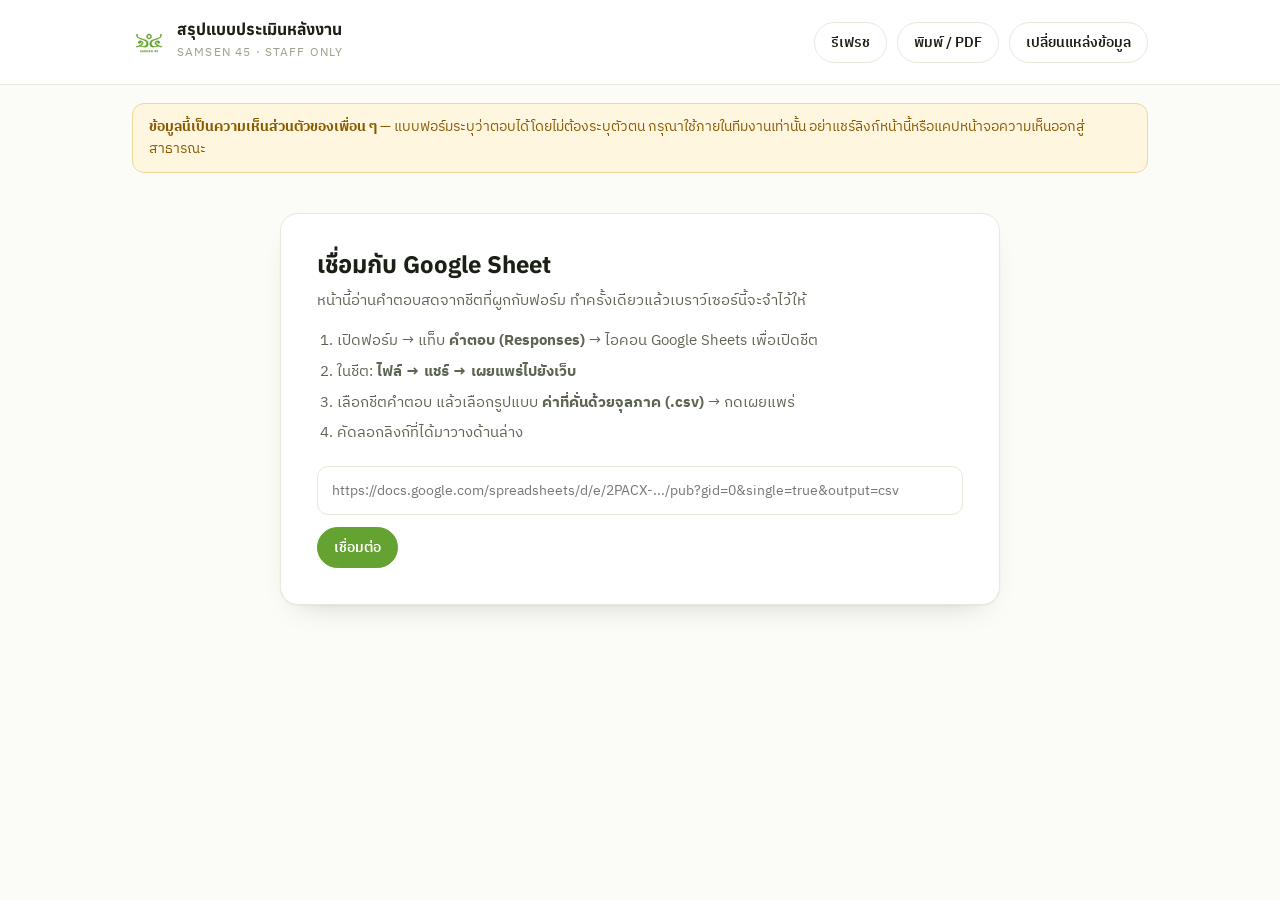
==== public/staff-feedback/index.html @ 5c967153 "Add an unlisted staff dashboard for the feedback form Reads the form's linked Google Sheet as CSV an" ====
<!DOCTYPE html>
<html lang="th">
<head>
<meta charset="UTF-8" />
<meta name="viewport" content="width=device-width, initial-scale=1.0" />
<meta name="robots" content="noindex, nofollow, noarchive, nosnippet" />
<title>สรุปแบบประเมิน · ทีมงาน Samsen 45</title>
<link rel="icon" type="image/png" href="../assets/favicon.png" />
<link rel="preconnect" href="https://fonts.googleapis.com" />
<link rel="preconnect" href="https://fonts.gstatic.com" crossorigin />
<link href="https://fonts.googleapis.com/css2?family=Anuphan:wght@400;500;600;700&family=IBM+Plex+Sans+Thai:wght@400;500;600&display=swap" rel="stylesheet" />
<style>
:root{
  --green:#64A231; --green-d:#4f8226; --green-xl:#eef5e4;
  --pink:#EB649B; --pink-d:#d44d84; --pink-xl:#fdeff5;
  --ink:#1b2015; --ink-soft:#5d6552; --ink-faint:#9aa28d;
  --bg:#fbfcf8; --bg-soft:#f1f4ea; --paper:#fff; --line:#e6e9dc;
  --warn:#8a5a00; --warn-bg:#fff6e0; --warn-line:#f0d79a;
  --shadow:0 1px 2px rgba(27,32,21,.04), 0 14px 30px -20px rgba(27,32,21,.28);
  --font-display:'Anuphan'; --font-body:'IBM Plex Sans Thai';
}
*{box-sizing:border-box;margin:0;padding:0}
body{font-family:var(--font-body),'Apple Color Emoji','Segoe UI Emoji','Noto Color Emoji',system-ui,sans-serif;color:var(--ink);background:var(--bg);
  line-height:1.65;-webkit-font-smoothing:antialiased}
h1,h2,h3{font-family:var(--font-display),'Apple Color Emoji','Segoe UI Emoji','Noto Color Emoji',sans-serif;line-height:1.2;font-weight:700}
a{color:var(--green-d)}
.wrap{max-width:1080px;margin:0 auto;padding:0 clamp(18px,4vw,32px)}

header.top{background:var(--paper);border-bottom:1px solid var(--line);padding:20px 0 18px;position:sticky;top:0;z-index:20}
.top-row{display:flex;align-items:center;justify-content:space-between;gap:18px;flex-wrap:wrap}
.brand{display:flex;align-items:center;gap:11px}
.brand img{width:34px;height:34px}
.brand b{font-family:var(--font-display);font-size:16px;display:block;line-height:1.2}
.brand small{font-size:11.5px;color:var(--ink-faint);letter-spacing:.1em;text-transform:uppercase}
.top-actions{display:flex;align-items:center;gap:10px;flex-wrap:wrap}
.btn{font-family:var(--font-body);font-weight:600;font-size:14px;border:1.5px solid var(--line);
  background:var(--paper);color:var(--ink);border-radius:999px;padding:8px 16px;cursor:pointer;transition:.18s}
.btn:hover{border-color:var(--green);color:var(--green-d)}
.btn.primary{background:var(--green);border-color:var(--green);color:#fff}
.btn.primary:hover{filter:brightness(.95);color:#fff}
.stamp{font-size:12.5px;color:var(--ink-faint);font-variant-numeric:tabular-nums}

.notice{background:var(--warn-bg);border:1px solid var(--warn-line);color:var(--warn);
  border-radius:12px;padding:12px 16px;font-size:13.5px;margin:18px auto 0;max-width:1080px}
.notice b{font-weight:700}

main{padding:26px 0 60px}
.setup{max-width:720px;margin:40px auto;background:var(--paper);border:1px solid var(--line);
  border-radius:18px;padding:clamp(24px,4vw,36px);box-shadow:var(--shadow)}
.setup h2{font-size:24px;margin-bottom:10px}
.setup p{color:var(--ink-soft);font-size:15px;margin-bottom:16px}
.setup ol{margin:0 0 20px 20px;color:var(--ink-soft);font-size:14.5px}
.setup li{margin-bottom:7px}
.setup input{width:100%;padding:12px 14px;border:1.5px solid var(--line);border-radius:11px;
  font-family:var(--font-body);font-size:14px;margin-bottom:12px}
.setup input:focus{outline:none;border-color:var(--green)}
.err{color:var(--pink-d);font-size:13.5px;margin-top:10px;display:none}
.err.show{display:block}

.kpis{display:grid;grid-template-columns:repeat(auto-fit,minmax(190px,1fr));gap:14px;margin-bottom:26px}
.kpi{background:var(--paper);border:1px solid var(--line);border-radius:16px;padding:20px;box-shadow:var(--shadow)}
.kpi .n{font-family:var(--font-display);font-weight:700;font-size:38px;line-height:1;color:var(--green);
  font-variant-numeric:tabular-nums}
.kpi.alt .n{color:var(--pink-d)}
.kpi .k{font-size:13.5px;color:var(--ink-soft);margin-top:7px;font-weight:600}
.kpi .s{font-size:12px;color:var(--ink-faint);margin-top:2px}

.card{background:var(--paper);border:1px solid var(--line);border-radius:16px;padding:22px clamp(16px,3vw,26px);
  box-shadow:var(--shadow);margin-bottom:18px}
.card h3{font-size:17px;margin-bottom:4px}
.card .qsub{font-size:12.5px;color:var(--ink-faint);margin-bottom:16px}

.bars{display:flex;flex-direction:column;gap:10px}
.bar-row{display:grid;grid-template-columns:minmax(0,1fr) 62px;gap:12px;align-items:center}
.bar-label{font-size:14px;color:var(--ink);min-width:0}
.bar-track{grid-column:1/-1;height:9px;background:var(--bg-soft);border-radius:99px;overflow:hidden;margin-top:-4px}
/* display:block is required — an inline span ignores width/height */
.bar-fill{display:block;height:100%;background:var(--green);border-radius:99px;transition:width .5s cubic-bezier(.2,.8,.2,1)}
.bar-row.alt .bar-fill{background:var(--pink)}
.bar-val{font-size:13px;color:var(--ink-soft);text-align:right;font-variant-numeric:tabular-nums;font-weight:600}

.gridrow{display:grid;grid-template-columns:minmax(0,1fr) 74px;gap:12px;align-items:center;padding:11px 0}
.gridrow+.gridrow{border-top:1px solid var(--line)}
.gridrow .lab{font-size:14px}
.gridrow .sc{font-family:var(--font-display);font-weight:700;font-size:19px;text-align:right;
  font-variant-numeric:tabular-nums}
.sc.good{color:var(--green)} .sc.mid{color:var(--warn)} .sc.low{color:var(--pink-d)}
.gridrow .meter{grid-column:1/-1;height:7px;background:var(--bg-soft);border-radius:99px;overflow:hidden;margin-top:-6px}
.gridrow .meter i{display:block;height:100%;border-radius:99px;background:var(--green)}
.gridrow .meter i.mid{background:#e0a83c} .gridrow .meter i.low{background:var(--pink)}

.comments{display:flex;flex-direction:column;gap:12px;max-height:640px;overflow-y:auto;padding-right:4px}
.comment{background:var(--bg-soft);border-left:3px solid var(--green);border-radius:0 11px 11px 0;padding:13px 16px}
.comment:nth-child(even){border-left-color:var(--pink)}
.comment p{font-size:14.5px;white-space:pre-wrap;word-break:break-word}
.comment .meta{font-size:11.5px;color:var(--ink-faint);margin-top:7px;font-variant-numeric:tabular-nums}
.empty{color:var(--ink-faint);font-size:14px;padding:16px 0;text-align:center}

.foot{text-align:center;color:var(--ink-faint);font-size:12.5px;padding:26px 0 0}
.foot button{background:none;border:none;color:var(--ink-faint);font:inherit;text-decoration:underline;cursor:pointer}
.hide{display:none!important}
@media print{
  header.top,.top-actions,.notice,.foot{display:none}
  body{background:#fff}
  .card,.kpi{break-inside:avoid;box-shadow:none}
  .comments{max-height:none;overflow:visible}
}
</style>
</head>
<body>

<header class="top">
  <div class="wrap top-row">
    <div class="brand">
      <img src="../assets/logo-green.png" alt="" />
      <div>
        <b>สรุปแบบประเมินหลังงาน</b>
        <small>Samsen 45 · staff only</small>
      </div>
    </div>
    <div class="top-actions">
      <span class="stamp" id="stamp"></span>
      <button class="btn" id="refresh">รีเฟรช</button>
      <button class="btn" id="printBtn">พิมพ์ / PDF</button>
      <button class="btn" id="change">เปลี่ยนแหล่งข้อมูล</button>
    </div>
  </div>
</header>

<div class="wrap">
  <div class="notice">
    <b>ข้อมูลนี้เป็นความเห็นส่วนตัวของเพื่อน ๆ</b> — แบบฟอร์มระบุว่าตอบได้โดยไม่ต้องระบุตัวตน
    กรุณาใช้ภายในทีมงานเท่านั้น อย่าแชร์ลิงก์หน้านี้หรือแคปหน้าจอความเห็นออกสู่สาธารณะ
  </div>
</div>

<main class="wrap">

  <!-- setup: the CSV URL lives in this browser only, never in the repo -->
  <section class="setup" id="setup">
    <h2>เชื่อมกับ Google Sheet</h2>
    <p>หน้านี้อ่านคำตอบสดจากชีตที่ผูกกับฟอร์ม ทำครั้งเดียวแล้วเบราว์เซอร์นี้จะจำไว้ให้</p>
    <ol>
      <li>เปิดฟอร์ม → แท็บ <b>คำตอบ (Responses)</b> → ไอคอน Google Sheets เพื่อเปิดชีต</li>
      <li>ในชีต: <b>ไฟล์ → แชร์ → เผยแพร่ไปยังเว็บ</b></li>
      <li>เลือกชีตคำตอบ แล้วเลือกรูปแบบ <b>ค่าที่คั่นด้วยจุลภาค (.csv)</b> → กดเผยแพร่</li>
      <li>คัดลอกลิงก์ที่ได้มาวางด้านล่าง</li>
    </ol>
    <input type="url" id="csvUrl" placeholder="https://docs.google.com/spreadsheets/d/e/2PACX-.../pub?gid=0&single=true&output=csv" />
    <button class="btn primary" id="connect">เชื่อมต่อ</button>
    <div class="err" id="err"></div>
  </section>

  <section id="dash" class="hide">
    <div class="kpis" id="kpis"></div>
    <div id="charts"></div>
    <div class="card">
      <h3>8. ข้อเสนอแนะและคำฝากถึงทีมงาน</h3>
      <div class="qsub" id="commentCount"></div>
      <div class="comments" id="comments"></div>
    </div>
  </section>

  <div class="foot" id="foot"></div>
</main>

<script>
/* ------------------------------------------------------------------
   Staff feedback dashboard.
   The sheet URL is kept in localStorage, never committed — this repo is
   public, so a published-CSV link in the source would be a public link to
   every response.
   ------------------------------------------------------------------ */
const KEY = 'ss45.feedback.csv';
const REFRESH_MS = 5 * 60 * 1000;

/* Questions, taken from the live form so column matching survives edits
   to wording as long as the leading number stays. */
const Q3_ROWS = [
  '📱 การจองล่วงหน้า ระบบโอนเงิน & ลงทะเบียนหน้างาน',
  '🏰 สถานที่จัดงาน การเดินทาง & ที่จอดรถ',
  '🍽️ รสชาติ ปริมาณอาหาร & เครื่องดื่ม',
  '🎨 บรรยากาศ การตกแต่งธีม Collect the Dots & มุมถ่ายรูป',
  '🎁 คุณภาพของชำร่วย & เสื้อรุ่น Oversize',
  '🎤 พิธีกร ดนตรี กิจกรรมบนเวที & Lucky Draw'
];
const Q2_OPTIONS = [
  '🤝 การได้เจอกับเพื่อนเก่า / บรรยากาศความหลัง (Collect the Dots)',
  '🍽️ อาหารและเครื่องดื่มในงาน',
  '🎁 ชุดของชำร่วย (แก้วเก็บความเย็น + กระเป๋าผ้า Canvas)',
  '👕 เสื้อยืด Oversize Samsen 45 : Collect the Dots',
  '🎤 กิจกรรม ดนตรี และเกมบนเวที',
  '🎰 การลุ้นรางวัล Lucky Draw และของรางวัลพิเศษ',
  '📱 ระบบลงทะเบียนและรับของหน้างานที่สะดวกรวดเร็ว',
  '📸 คลังภาพถ่ายและมุมถ่ายรูปในงาน'
];
const MC = [
  {no:'4', title:'4. อยากให้จัดงาน Reunion ใหญ่แบบนี้อีกทีเมื่อไหร่ดี?'},
  {no:'5', title:'5. ระยะทางของสถานที่จัดงาน'},
  {no:'6', title:'6. โครงสร้างราคาบัตรและของชำร่วย'},
  {no:'7', title:'7. ครั้งหน้าควรดูแลเพื่อนที่จองไม่ทันอย่างไร'}
];

/* --- CSV parsing: quoted fields, embedded commas and newlines. The free
   text answers contain all three, so a split(',') would shred them. --- */
function parseCSV(text){
  const rows=[]; let row=[], cell='', q=false;
  for(let i=0;i<text.length;i++){
    const c=text[i];
    if(q){
      if(c==='"'){ if(text[i+1]==='"'){ cell+='"'; i++; } else q=false; }
      else cell+=c;
    } else if(c==='"') q=true;
    else if(c===','){ row.push(cell); cell=''; }
    else if(c==='\n'){ row.push(cell); rows.push(row); row=[]; cell=''; }
    else if(c!=='\r') cell+=c;
  }
  if(cell!=='' || row.length){ row.push(cell); rows.push(row); }
  return rows.filter(r=>r.some(v=>v.trim()!==''));
}

/* Accepts a published-CSV link, or a normal sheet link which we convert. */
function normaliseUrl(raw){
  const u=raw.trim();
  if(!u) return null;
  if(u.includes('/spreadsheets/d/e/') && u.includes('output=csv')) return u;
  const m=u.match(/\/spreadsheets\/d\/([a-zA-Z0-9-_]+)/);
  if(m){
    const gid=(u.match(/[#&?]gid=(\d+)/)||[])[1] || '0';
    return `https://docs.google.com/spreadsheets/d/${m[1]}/gviz/tq?tqx=out:csv&gid=${gid}`;
  }
  return u.includes('output=csv') ? u : null;
}

const $=id=>document.getElementById(id);
const esc=s=>s.replace(/[&<>"]/g,c=>({'&':'&amp;','<':'&lt;','>':'&gt;','"':'&quot;'}[c]));
const findCol=(head,pred)=>head.findIndex(pred);

function render(rows){
  const head=rows[0].map(h=>h.trim());
  const body=rows.slice(1);
  const n=body.length;

  const iQ1=findCol(head,h=>h.startsWith('1.'));
  const iQ2=findCol(head,h=>h.startsWith('2.'));
  const iQ8=findCol(head,h=>h.startsWith('8.'));
  const iTime=0;

  /* KPI: overall satisfaction */
  let sum=0,cnt=0; const dist=[0,0,0,0,0];
  if(iQ1>=0) body.forEach(r=>{
    const v=parseInt((r[iQ1]||'').trim(),10);
    if(v>=1&&v<=5){ sum+=v; cnt++; dist[v-1]++; }
  });
  const avg=cnt?(sum/cnt):0;
  const promoters=dist[4]+dist[3];
  const pctTop=cnt?Math.round(promoters/cnt*100):0;

  let last='—';
  if(n){ const t=(body[n-1][iTime]||'').trim(); if(t) last=t; }

  $('kpis').innerHTML=`
    <div class="kpi"><div class="n">${n}</div><div class="k">คำตอบทั้งหมด</div>
      <div class="s">ล่าสุด ${esc(last)}</div></div>
    <div class="kpi alt"><div class="n">${avg?avg.toFixed(2):'—'}</div><div class="k">ความพึงพอใจภาพรวม</div>
      <div class="s">จาก 5 คะแนน · ${cnt} คำตอบ</div></div>
    <div class="kpi"><div class="n">${pctTop}%</div><div class="k">ให้ 4–5 คะแนน</div>
      <div class="s">${promoters} จาก ${cnt} คน</div></div>`;

  let html='';

  /* Q1 distribution */
  if(cnt){
    html+=`<div class="card"><h3>1. ภาพรวมความพึงพอใจ</h3>
      <div class="qsub">เฉลี่ย ${avg.toFixed(2)} / 5 · ${cnt} คำตอบ</div><div class="bars">`;
    for(let s=5;s>=1;s--){
      const c=dist[s-1], p=cnt?c/cnt*100:0;
      html+=`<div class="bar-row"><span class="bar-label">${s} คะแนน</span>
        <span class="bar-val">${c} · ${Math.round(p)}%</span>
        <span class="bar-track"><span class="bar-fill" style="width:${p}%"></span></span></div>`;
    }
    html+='</div></div>';
  }

  /* Q3 grid — average per experience, out of 4 */
  const gridCols=Q3_ROWS.map(lab=>({lab,i:findCol(head,h=>h.startsWith('3.')&&h.includes(lab.slice(2,18).trim()))}));
  if(gridCols.some(g=>g.i>=0)){
    html+=`<div class="card"><h3>3. คะแนนแยกตามจุดประสบการณ์</h3>
      <div class="qsub">เต็ม 4 คะแนน · เรียงจากคะแนนน้อยไปมาก เพื่อให้เห็นจุดที่ควรปรับก่อน</div>`;
    const scored=gridCols.filter(g=>g.i>=0).map(g=>{
      let s=0,c=0;
      body.forEach(r=>{ const v=parseInt((r[g.i]||'').trim(),10); if(v>=1&&v<=4){s+=v;c++;} });
      return {lab:g.lab, avg:c?s/c:0, c};
    }).sort((a,b)=>a.avg-b.avg);
    scored.forEach(g=>{
      const cls=g.avg>=3.5?'good':g.avg>=3?'mid':'low';
      html+=`<div class="gridrow"><span class="lab">${esc(g.lab)}</span>
        <span class="sc ${cls}">${g.avg?g.avg.toFixed(2):'—'}</span>
        <span class="meter"><i class="${cls}" style="width:${g.avg/4*100}%"></i></span></div>`;
    });
    html+='</div>';
  }

  /* Q2 checkboxes — matched by option text, not by splitting on commas */
  if(iQ2>=0){
    const tally=Q2_OPTIONS.map(o=>({o,c:0}));
    body.forEach(r=>{
      const cell=r[iQ2]||'';
      tally.forEach(t=>{ if(cell.includes(t.o)) t.c++; });
    });
    tally.sort((a,b)=>b.c-a.c);
    const max=Math.max(1,...tally.map(t=>t.c));
    html+=`<div class="card"><h3>2. สิ่งที่ประทับใจมากที่สุด</h3>
      <div class="qsub">เลือกได้มากกว่า 1 ข้อ · คิดเป็น % ของผู้ตอบ ${n} คน</div><div class="bars">`;
    tally.forEach((t,k)=>{
      html+=`<div class="bar-row${k%2?' alt':''}"><span class="bar-label">${esc(t.o)}</span>
        <span class="bar-val">${t.c} · ${n?Math.round(t.c/n*100):0}%</span>
        <span class="bar-track"><span class="bar-fill" style="width:${t.c/max*100}%"></span></span></div>`;
    });
    html+='</div></div>';
  }

  /* Q4–Q7 multiple choice — tally whatever values actually appear */
  MC.forEach((q,qi)=>{
    const i=findCol(head,h=>h.startsWith(q.no+'.'));
    if(i<0) return;
    const map=new Map();
    body.forEach(r=>{ const v=(r[i]||'').trim(); if(v) map.set(v,(map.get(v)||0)+1); });
    if(!map.size) return;
    const arr=[...map.entries()].sort((a,b)=>b[1]-a[1]);
    const tot=arr.reduce((s,x)=>s+x[1],0);
    html+=`<div class="card"><h3>${esc(head[i].split('(')[0].trim().slice(0,90))}</h3>
      <div class="qsub">${tot} คำตอบ</div><div class="bars">`;
    arr.forEach(([v,c],k)=>{
      html+=`<div class="bar-row${(qi+k)%2?' alt':''}"><span class="bar-label">${esc(v)}</span>
        <span class="bar-val">${c} · ${Math.round(c/tot*100)}%</span>
        <span class="bar-track"><span class="bar-fill" style="width:${c/tot*100}%"></span></span></div>`;
    });
    html+='</div></div>';
  });

  $('charts').innerHTML=html;

  /* Q8 free text — newest first, since staff check back for what is new */
  const notes=[];
  if(iQ8>=0) body.forEach(r=>{
    const t=(r[iQ8]||'').trim();
    if(t) notes.push({t, when:(r[iTime]||'').trim()});
  });
  notes.reverse();
  $('commentCount').textContent=`${notes.length} ข้อความ จากผู้ตอบ ${n} คน · เรียงจากใหม่ไปเก่า`;
  $('comments').innerHTML = notes.length
    ? notes.map(c=>`<div class="comment"><p>${esc(c.t)}</p><div class="meta">${esc(c.when)}</div></div>`).join('')
    : '<div class="empty">ยังไม่มีข้อความ</div>';

  const now=new Date();
  $('stamp').textContent='อัปเดต '+now.toLocaleTimeString('th-TH',{hour:'2-digit',minute:'2-digit'});
  $('foot').innerHTML='รีเฟรชอัตโนมัติทุก 5 นาที · '+
    '<button id="forget">ล้างลิงก์ชีตออกจากเบราว์เซอร์นี้</button>';
  $('forget').onclick=()=>{ localStorage.removeItem(KEY); location.reload(); };
}

async function load(url){
  const bust=url+(url.includes('?')?'&':'?')+'_t='+Date.now();
  const res=await fetch(bust);
  if(!res.ok) throw new Error('HTTP '+res.status);
  const text=await res.text();
  if(/^\s*</.test(text)) throw new Error('ได้ HTML แทน CSV — ชีตอาจยังไม่ได้เผยแพร่เป็น .csv');
  const rows=parseCSV(text);
  if(rows.length<1) throw new Error('ไฟล์ว่าง');
  $('setup').classList.add('hide');
  $('dash').classList.remove('hide');
  render(rows);
}

function fail(e){
  $('setup').classList.remove('hide');
  $('dash').classList.add('hide');
  const el=$('err');
  el.textContent='เชื่อมต่อไม่สำเร็จ: '+e.message;
  el.classList.add('show');
}

let current=localStorage.getItem(KEY);
if(current) load(current).catch(fail);

$('connect').onclick=()=>{
  const u=normaliseUrl($('csvUrl').value);
  if(!u){ $('err').textContent='ลิงก์ไม่ถูกต้อง — ต้องเป็นลิงก์ Google Sheets หรือลิงก์เผยแพร่แบบ .csv';
          $('err').classList.add('show'); return; }
  localStorage.setItem(KEY,u); current=u;
  $('err').classList.remove('show');
  load(u).catch(fail);
};
$('csvUrl').addEventListener('keydown',e=>{ if(e.key==='Enter') $('connect').click(); });
$('refresh').onclick=()=>{ if(current) load(current).catch(fail); };
$('printBtn').onclick=()=>print();
$('change').onclick=()=>{ $('setup').classList.remove('hide'); $('dash').classList.add('hide');
  $('csvUrl').value=current||''; };
setInterval(()=>{ if(current && !document.hidden) load(current).catch(()=>{}); }, REFRESH_MS);
</script>
</body>
</html>
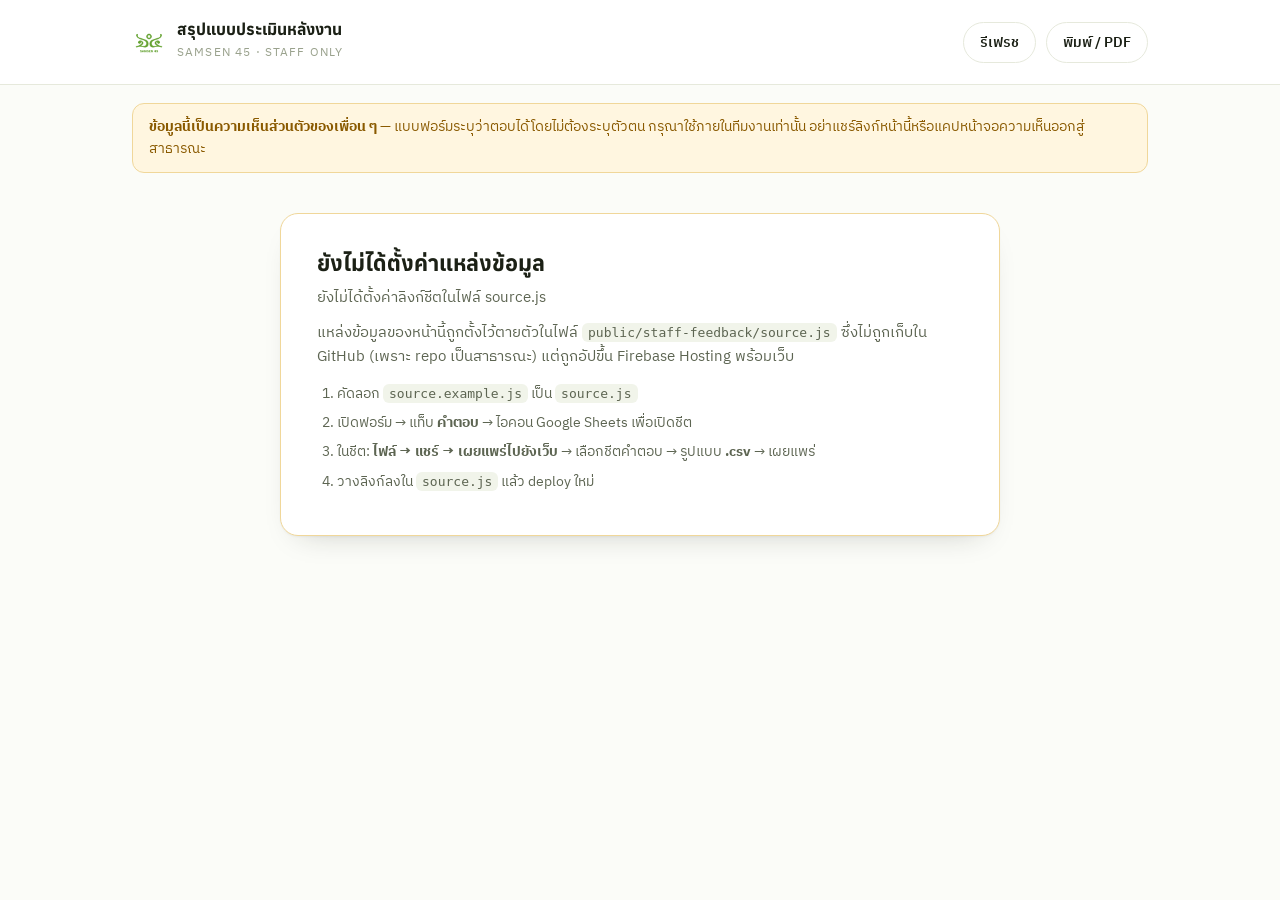
==== commit 05368d12: "Fix the feedback source and report on the survey, not just tally it The sheet link moves from each s" ====
--- a/public/staff-feedback/index.html
+++ b/public/staff-feedback/index.html
@@ -15,7 +15,7 @@
   --pink:#EB649B; --pink-d:#d44d84; --pink-xl:#fdeff5;
   --ink:#1b2015; --ink-soft:#5d6552; --ink-faint:#9aa28d;
   --bg:#fbfcf8; --bg-soft:#f1f4ea; --paper:#fff; --line:#e6e9dc;
-  --warn:#8a5a00; --warn-bg:#fff6e0; --warn-line:#f0d79a;
+  --warn:#8a5a00; --warn-bg:#fff6e0; --warn-line:#f0d79a; --amber:#e0a83c;
   --shadow:0 1px 2px rgba(27,32,21,.04), 0 14px 30px -20px rgba(27,32,21,.28);
   --font-display:'Anuphan'; --font-body:'IBM Plex Sans Thai';
 }
@@ -36,8 +36,6 @@
 .btn{font-family:var(--font-body);font-weight:600;font-size:14px;border:1.5px solid var(--line);
   background:var(--paper);color:var(--ink);border-radius:999px;padding:8px 16px;cursor:pointer;transition:.18s}
 .btn:hover{border-color:var(--green);color:var(--green-d)}
-.btn.primary{background:var(--green);border-color:var(--green);color:#fff}
-.btn.primary:hover{filter:brightness(.95);color:#fff}
 .stamp{font-size:12.5px;color:var(--ink-faint);font-variant-numeric:tabular-nums}
 
 .notice{background:var(--warn-bg);border:1px solid var(--warn-line);color:var(--warn);
@@ -45,21 +43,17 @@
 .notice b{font-weight:700}
 
 main{padding:26px 0 60px}
-.setup{max-width:720px;margin:40px auto;background:var(--paper);border:1px solid var(--line);
+.miss{max-width:720px;margin:40px auto;background:var(--paper);border:1px solid var(--warn-line);
   border-radius:18px;padding:clamp(24px,4vw,36px);box-shadow:var(--shadow)}
-.setup h2{font-size:24px;margin-bottom:10px}
-.setup p{color:var(--ink-soft);font-size:15px;margin-bottom:16px}
-.setup ol{margin:0 0 20px 20px;color:var(--ink-soft);font-size:14.5px}
-.setup li{margin-bottom:7px}
-.setup input{width:100%;padding:12px 14px;border:1.5px solid var(--line);border-radius:11px;
-  font-family:var(--font-body);font-size:14px;margin-bottom:12px}
-.setup input:focus{outline:none;border-color:var(--green)}
-.err{color:var(--pink-d);font-size:13.5px;margin-top:10px;display:none}
-.err.show{display:block}
-
-.kpis{display:grid;grid-template-columns:repeat(auto-fit,minmax(190px,1fr));gap:14px;margin-bottom:26px}
+.miss h2{font-size:22px;margin-bottom:10px}
+.miss p{color:var(--ink-soft);font-size:14.5px;margin-bottom:12px}
+.miss code{background:var(--bg-soft);padding:2px 6px;border-radius:6px;font-size:13px}
+.miss ol{margin:0 0 4px 20px;color:var(--ink-soft);font-size:14px}
+.miss li{margin-bottom:6px}
+
+.kpis{display:grid;grid-template-columns:repeat(auto-fit,minmax(180px,1fr));gap:14px;margin-bottom:18px}
 .kpi{background:var(--paper);border:1px solid var(--line);border-radius:16px;padding:20px;box-shadow:var(--shadow)}
-.kpi .n{font-family:var(--font-display);font-weight:700;font-size:38px;line-height:1;color:var(--green);
+.kpi .n{font-family:var(--font-display);font-weight:700;font-size:34px;line-height:1;color:var(--green);
   font-variant-numeric:tabular-nums}
 .kpi.alt .n{color:var(--pink-d)}
 .kpi .k{font-size:13.5px;color:var(--ink-soft);margin-top:7px;font-weight:600}
@@ -69,6 +63,24 @@
   box-shadow:var(--shadow);margin-bottom:18px}
 .card h3{font-size:17px;margin-bottom:4px}
 .card .qsub{font-size:12.5px;color:var(--ink-faint);margin-bottom:16px}
+.card.lead{border-color:var(--green);border-width:1.5px}
+.card.lead h3{font-size:20px}
+
+/* "อ่านยังไง" — the explainer that turns a number into a decision */
+.explain{margin-top:16px;padding-top:13px;border-top:1px dashed var(--line);
+  font-size:13px;color:var(--ink-soft);line-height:1.6}
+.explain b{color:var(--ink);font-weight:600}
+.caution{margin-top:14px;background:var(--warn-bg);border:1px solid var(--warn-line);color:var(--warn);
+  border-radius:10px;padding:10px 13px;font-size:12.5px}
+
+.lead-sum{font-size:15.5px;line-height:1.75;color:var(--ink);margin-bottom:6px}
+.lead-sum b{color:var(--green-d)}
+.cols{display:grid;grid-template-columns:repeat(auto-fit,minmax(260px,1fr));gap:18px;margin-top:18px}
+.col h4{font-family:var(--font-display);font-size:14px;margin-bottom:9px;letter-spacing:.01em}
+.col.win h4{color:var(--green-d)} .col.fix h4{color:var(--pink-d)}
+.col ol{margin-left:19px;font-size:14px;color:var(--ink-soft)}
+.col li{margin-bottom:8px;line-height:1.55}
+.col li b{color:var(--ink);font-weight:600}
 
 .bars{display:flex;flex-direction:column;gap:10px}
 .bar-row{display:grid;grid-template-columns:minmax(0,1fr) 62px;gap:12px;align-items:center}
@@ -77,28 +89,71 @@
 /* display:block is required — an inline span ignores width/height */
 .bar-fill{display:block;height:100%;background:var(--green);border-radius:99px;transition:width .5s cubic-bezier(.2,.8,.2,1)}
 .bar-row.alt .bar-fill{background:var(--pink)}
+.bar-row.top .bar-fill{background:var(--green)}
 .bar-val{font-size:13px;color:var(--ink-soft);text-align:right;font-variant-numeric:tabular-nums;font-weight:600}
 
-.gridrow{display:grid;grid-template-columns:minmax(0,1fr) 74px;gap:12px;align-items:center;padding:11px 0}
+/* Q3 rows: mean, spread flag, and the full 1–4 distribution in one block */
+.gridrow{display:grid;grid-template-columns:minmax(0,1fr) 74px;gap:8px 12px;padding:13px 0}
 .gridrow+.gridrow{border-top:1px solid var(--line)}
-.gridrow .lab{font-size:14px}
+.gridrow .lab{font-size:14px;align-self:center}
 .gridrow .sc{font-family:var(--font-display);font-weight:700;font-size:19px;text-align:right;
-  font-variant-numeric:tabular-nums}
+  font-variant-numeric:tabular-nums;align-self:center}
 .sc.good{color:var(--green)} .sc.mid{color:var(--warn)} .sc.low{color:var(--pink-d)}
-.gridrow .meter{grid-column:1/-1;height:7px;background:var(--bg-soft);border-radius:99px;overflow:hidden;margin-top:-6px}
-.gridrow .meter i{display:block;height:100%;border-radius:99px;background:var(--green)}
-.gridrow .meter i.mid{background:#e0a83c} .gridrow .meter i.low{background:var(--pink)}
+.flag{display:inline-block;font-style:normal;font-size:11px;font-weight:600;padding:1px 8px;border-radius:99px;
+  background:var(--warn-bg);color:var(--warn);border:1px solid var(--warn-line);margin-left:7px;vertical-align:2px}
+.stack{grid-column:1/-1;display:flex;height:10px;border-radius:99px;overflow:hidden;background:var(--bg-soft)}
+.stack i{display:block;height:100%}
+.stack i.s1{background:var(--pink)} .stack i.s2{background:var(--amber)}
+.stack i.s3{background:#a8ce7e} .stack i.s4{background:var(--green)}
+.dist{grid-column:1/-1;font-size:11.5px;color:var(--ink-faint);font-variant-numeric:tabular-nums}
+.legend{display:flex;gap:14px;flex-wrap:wrap;font-size:11.5px;color:var(--ink-faint);margin-bottom:14px}
+.legend span{display:flex;align-items:center;gap:5px}
+.legend i{width:10px;height:10px;border-radius:3px;display:block}
+
+/* Importance–performance scatter */
+/* Below ~520px the labels shrink past legibility, so the chart scrolls
+   inside its own box rather than the page scrolling sideways. */
+.scatter-wrap{overflow-x:auto;padding-bottom:4px}
+.scatter{width:100%;min-width:520px;height:auto;display:block}
+.scatter text{font-family:'IBM Plex Sans Thai',sans-serif}
+
+.gap-row{display:grid;grid-template-columns:minmax(0,1fr) 58px 58px 62px;gap:10px;align-items:center;padding:10px 0;font-size:13.5px}
+.gap-row+.gap-row{border-top:1px solid var(--line)}
+.gap-row .h{font-size:11.5px;color:var(--ink-faint);font-weight:600}
+.gap-row span:not(.lab){text-align:right;font-variant-numeric:tabular-nums}
+.gap-row .p{color:var(--green-d);font-weight:600}
+.gap-row .d{color:var(--pink-d);font-weight:600}
+.gap-row .g{font-weight:700}
+
+.rec{margin-top:14px;background:var(--green-xl);border-left:3px solid var(--green);
+  border-radius:0 11px 11px 0;padding:11px 15px;font-size:13.5px;color:var(--ink);line-height:1.6}
+.rec b{font-weight:700;color:var(--green-d)}
+.rec.split{background:var(--warn-bg);border-left-color:var(--amber)}
+.rec.split b{color:var(--warn)}
+
+.spark{display:flex;flex-direction:column;gap:6px}
+.sp-row{display:grid;grid-template-columns:74px minmax(0,1fr) 40px;gap:10px;align-items:center;font-size:12.5px}
+.sp-lab{color:var(--ink-soft)}
+.sp-bar{height:8px;background:var(--bg-soft);border-radius:99px;overflow:hidden}
+.sp-bar i{display:block;height:100%;background:var(--green);border-radius:99px}
+.sp-val{text-align:right;color:var(--ink-soft);font-variant-numeric:tabular-nums;font-weight:600}
 
 .comments{display:flex;flex-direction:column;gap:12px;max-height:640px;overflow-y:auto;padding-right:4px}
 .comment{background:var(--bg-soft);border-left:3px solid var(--green);border-radius:0 11px 11px 0;padding:13px 16px}
 .comment:nth-child(even){border-left-color:var(--pink)}
 .comment p{font-size:14.5px;white-space:pre-wrap;word-break:break-word}
 .comment .meta{font-size:11.5px;color:var(--ink-faint);margin-top:7px;font-variant-numeric:tabular-nums}
+.card.low-score{border-color:var(--pink);border-width:1.5px}
+.card.low-score .comment{background:var(--pink-xl);border-left-color:var(--pink-d)}
+.card.low-score .comment:nth-child(even){border-left-color:var(--pink-d)}
+.score-tag{font-size:11.5px;font-weight:600;color:var(--pink-d)}
 .empty{color:var(--ink-faint);font-size:14px;padding:16px 0;text-align:center}
 
 .foot{text-align:center;color:var(--ink-faint);font-size:12.5px;padding:26px 0 0}
-.foot button{background:none;border:none;color:var(--ink-faint);font:inherit;text-decoration:underline;cursor:pointer}
 .hide{display:none!important}
+@media (max-width:560px){
+  .gap-row{grid-template-columns:minmax(0,1fr) 46px 46px 50px;font-size:12.5px}
+}
 @media print{
   header.top,.top-actions,.notice,.foot{display:none}
   body{background:#fff}
@@ -122,7 +177,6 @@
       <span class="stamp" id="stamp"></span>
       <button class="btn" id="refresh">รีเฟรช</button>
       <button class="btn" id="printBtn">พิมพ์ / PDF</button>
-      <button class="btn" id="change">เปลี่ยนแหล่งข้อมูล</button>
     </div>
   </div>
 </header>
@@ -136,46 +190,53 @@
 
 <main class="wrap">
 
-  <!-- setup: the CSV URL lives in this browser only, never in the repo -->
-  <section class="setup" id="setup">
-    <h2>เชื่อมกับ Google Sheet</h2>
-    <p>หน้านี้อ่านคำตอบสดจากชีตที่ผูกกับฟอร์ม ทำครั้งเดียวแล้วเบราว์เซอร์นี้จะจำไว้ให้</p>
+  <!-- Shown only when source.js is missing or the sheet cannot be read.
+       There is deliberately no input box: the source is fixed at deploy time. -->
+  <section class="miss hide" id="miss">
+    <h2 id="missTitle">ยังอ่านข้อมูลไม่ได้</h2>
+    <p id="missMsg"></p>
+    <p>แหล่งข้อมูลของหน้านี้ถูกตั้งไว้ตายตัวในไฟล์ <code>public/staff-feedback/source.js</code>
+       ซึ่งไม่ถูกเก็บใน GitHub (เพราะ repo เป็นสาธารณะ) แต่ถูกอัปขึ้น Firebase Hosting พร้อมเว็บ</p>
     <ol>
-      <li>เปิดฟอร์ม → แท็บ <b>คำตอบ (Responses)</b> → ไอคอน Google Sheets เพื่อเปิดชีต</li>
-      <li>ในชีต: <b>ไฟล์ → แชร์ → เผยแพร่ไปยังเว็บ</b></li>
-      <li>เลือกชีตคำตอบ แล้วเลือกรูปแบบ <b>ค่าที่คั่นด้วยจุลภาค (.csv)</b> → กดเผยแพร่</li>
-      <li>คัดลอกลิงก์ที่ได้มาวางด้านล่าง</li>
+      <li>คัดลอก <code>source.example.js</code> เป็น <code>source.js</code></li>
+      <li>เปิดฟอร์ม → แท็บ <b>คำตอบ</b> → ไอคอน Google Sheets เพื่อเปิดชีต</li>
+      <li>ในชีต: <b>ไฟล์ → แชร์ → เผยแพร่ไปยังเว็บ</b> → เลือกชีตคำตอบ → รูปแบบ <b>.csv</b> → เผยแพร่</li>
+      <li>วางลิงก์ลงใน <code>source.js</code> แล้ว deploy ใหม่</li>
     </ol>
-    <input type="url" id="csvUrl" placeholder="https://docs.google.com/spreadsheets/d/e/2PACX-.../pub?gid=0&single=true&output=csv" />
-    <button class="btn primary" id="connect">เชื่อมต่อ</button>
-    <div class="err" id="err"></div>
   </section>
 
   <section id="dash" class="hide">
     <div class="kpis" id="kpis"></div>
     <div id="charts"></div>
-    <div class="card">
-      <h3>8. ข้อเสนอแนะและคำฝากถึงทีมงาน</h3>
-      <div class="qsub" id="commentCount"></div>
-      <div class="comments" id="comments"></div>
-    </div>
   </section>
 
   <div class="foot" id="foot"></div>
 </main>
 
+<script src="source.js" onerror="window.SS45_SOURCE_MISSING=true"></script>
 <script>
 /* ------------------------------------------------------------------
-   Staff feedback dashboard.
-   The sheet URL is kept in localStorage, never committed — this repo is
-   public, so a published-CSV link in the source would be a public link to
-   every response.
+   Staff feedback dashboard for Samsen 45 : Collect the Dots.
+
+   The sheet link is fixed in source.js (gitignored, deployed) — the page
+   offers no way to change it, so every staff member reads the same numbers.
+
+   Beyond tallying answers this reports on them: what drove satisfaction,
+   where opinion split, what separates a great night from an adequate one,
+   and what the survey does and does not settle for next time.
    ------------------------------------------------------------------ */
-const KEY = 'ss45.feedback.csv';
+const CSV_URL   = (window.SS45_FEEDBACK_CSV || '').trim();
+const ATTENDEES = 250;              // sold out; the denominator for reach
 const REFRESH_MS = 5 * 60 * 1000;
 
-/* Questions, taken from the live form so column matching survives edits
-   to wording as long as the leading number stays. */
+/* Thresholds below which a statistic is more misleading than useful. */
+const MIN_FOR_CORRELATION = 30;     // r on 20 points is noise
+const MIN_PER_SUBGROUP    = 8;      // promoter/detractor comparison
+const MIN_FOR_CLEAN_PCT   = 20;     // below this, lead with raw counts
+const DIVISIVE_SD         = 0.9;    // on the 1–4 grid
+
+/* Question text, taken from the live form. Column matching keys on the
+   leading number, so re-wording a question does not break the page. */
 const Q3_ROWS = [
   '📱 การจองล่วงหน้า ระบบโอนเงิน & ลงทะเบียนหน้างาน',
   '🏰 สถานที่จัดงาน การเดินทาง & ที่จอดรถ',
@@ -184,6 +245,8 @@
   '🎁 คุณภาพของชำร่วย & เสื้อรุ่น Oversize',
   '🎤 พิธีกร ดนตรี กิจกรรมบนเวที & Lucky Draw'
 ];
+const Q3_SHORT = ['จอง & ลงทะเบียน','สถานที่ & เดินทาง','อาหาร & เครื่องดื่ม',
+                  'บรรยากาศ & ธีม','ของชำร่วย & เสื้อ','เวที & ดนตรี'];
 const Q2_OPTIONS = [
   '🤝 การได้เจอกับเพื่อนเก่า / บรรยากาศความหลัง (Collect the Dots)',
   '🍽️ อาหารและเครื่องดื่มในงาน',
@@ -195,11 +258,26 @@
   '📸 คลังภาพถ่ายและมุมถ่ายรูปในงาน'
 ];
 const MC = [
-  {no:'4', title:'4. อยากให้จัดงาน Reunion ใหญ่แบบนี้อีกทีเมื่อไหร่ดี?'},
-  {no:'5', title:'5. ระยะทางของสถานที่จัดงาน'},
-  {no:'6', title:'6. โครงสร้างราคาบัตรและของชำร่วย'},
-  {no:'7', title:'7. ครั้งหน้าควรดูแลเพื่อนที่จองไม่ทันอย่างไร'}
+  {no:'4', kind:'cadence',  feeds:'ใช้เคาะว่าจะตั้งเป้าจัดครั้งหน้าปีไหน'},
+  {no:'5', kind:'venue',    feeds:'ใช้เป็นโจทย์ตั้งต้นตอนหาสถานที่'},
+  {no:'6', kind:'price',    feeds:'ใช้ตั้งโครงสร้างราคาบัตรรอบหน้า'},
+  {no:'7', kind:'capacity', feeds:'ใช้ออกแบบวิธีขายบัตรรอบหน้า'}
 ];
+
+/* Free-text themes. A comment can fall into several buckets — people rarely
+   write about one thing at a time. */
+const THEMES = [
+  {name:'🍽️ อาหาร & เครื่องดื่ม', keys:['อาหาร','ข้าว','เครื่องดื่ม','น้ำ','อิ่ม','รสชาติ','เมนู','บุฟเฟ่','บุฟเฟต์','ขนม','เบียร์','หิว','โต๊ะจีน']},
+  {name:'🏰 สถานที่ & เดินทาง', keys:['สถานที่','ที่จอด','จอดรถ','เดินทาง','ไกล','ใกล้','โลเคชั่น','ห้องน้ำ','รถไฟฟ้า','BTS','MRT','แอร์','ร้อน']},
+  {name:'🎤 เสียง ดนตรี & เวที', keys:['เสียง','ดนตรี','เพลง','วงดนตรี','เวที','พิธีกร','ไมค์','ดัง','คาราโอเกะ','MC','กิจกรรม','เกม','รางวัล','Lucky']},
+  {name:'📱 ลงทะเบียน & คิว', keys:['ลงทะเบียน','คิว','รอ','ระบบ','จอง','โอน','บัตร','QR','หน้างาน']},
+  {name:'💰 ราคา & ความคุ้มค่า', keys:['ราคา','แพง','ถูก','คุ้ม','จ่าย','เงิน','บาท','ค่าบัตร']},
+  {name:'🎁 ของชำร่วย & เสื้อ', keys:['ของชำร่วย','เสื้อ','แก้ว','กระเป๋า','ไซส์','ไซซ์','ของที่ระลึก','ของแจก']},
+  {name:'⏰ เวลา & กำหนดการ', keys:['เวลา','ช้า','นาน','ยืด','เลิก','เริ่ม','กำหนดการ','ดึก','คิวงาน']},
+  {name:'🤝 เพื่อน & บรรยากาศ', keys:['เพื่อน','รุ่น','ครู','อาจารย์','เจอ','คิดถึง','บรรยากาศ','ประทับใจ','สนุก','อบอุ่น']},
+  {name:'🙏 ทีมงาน', keys:['ทีมงาน','ขอบคุณ','เหนื่อย','จัดงาน','สตาฟ','คณะกรรมการ','กรรมการ']}
+];
+const TH_MONTHS = ['ม.ค.','ก.พ.','มี.ค.','เม.ย.','พ.ค.','มิ.ย.','ก.ค.','ส.ค.','ก.ย.','ต.ค.','พ.ย.','ธ.ค.'];
 
 /* --- CSV parsing: quoted fields, embedded commas and newlines. The free
    text answers contain all three, so a split(',') would shred them. --- */
@@ -219,108 +297,381 @@
   return rows.filter(r=>r.some(v=>v.trim()!==''));
 }
 
-/* Accepts a published-CSV link, or a normal sheet link which we convert. */
-function normaliseUrl(raw){
-  const u=raw.trim();
-  if(!u) return null;
-  if(u.includes('/spreadsheets/d/e/') && u.includes('output=csv')) return u;
-  const m=u.match(/\/spreadsheets\/d\/([a-zA-Z0-9-_]+)/);
-  if(m){
-    const gid=(u.match(/[#&?]gid=(\d+)/)||[])[1] || '0';
-    return `https://docs.google.com/spreadsheets/d/${m[1]}/gviz/tq?tqx=out:csv&gid=${gid}`;
+/* --- small helpers --- */
+const $=id=>document.getElementById(id);
+const esc=s=>String(s).replace(/[&<>"]/g,c=>({'&':'&amp;','<':'&lt;','>':'&gt;','"':'&quot;'}[c]));
+const findCol=(head,pred)=>head.findIndex(pred);
+const pct=(a,b)=>b?Math.round(a/b*100):0;
+/* Grid answers arrive as "3 (ดี)", so parseInt is the right reader here. */
+function num(v,lo,hi){ const n=parseInt(String(v||'').trim(),10); return (n>=lo&&n<=hi)?n:null; }
+function mean(a){ return a.length ? a.reduce((s,x)=>s+x,0)/a.length : null; }
+function sd(a){
+  if(a.length<2) return null;
+  const m=mean(a);
+  return Math.sqrt(a.reduce((s,x)=>s+(x-m)*(x-m),0)/(a.length-1));
+}
+function median(a){
+  if(!a.length) return null;
+  const s=[...a].sort((x,y)=>x-y), h=s.length>>1;
+  return s.length%2 ? s[h] : (s[h-1]+s[h])/2;
+}
+/* Pearson r. Returns null when either side has no variance — if everyone gave
+   the same score, the question cannot explain any difference in satisfaction. */
+function pearson(xs,ys){
+  const n=xs.length; if(n<2) return null;
+  const mx=mean(xs), my=mean(ys);
+  let num=0,dx=0,dy=0;
+  for(let i=0;i<n;i++){ const a=xs[i]-mx, b=ys[i]-my; num+=a*b; dx+=a*a; dy+=b*b; }
+  const den=Math.sqrt(dx*dy);
+  return den ? num/den : null;
+}
+
+/* Timestamps: Google writes them in the sheet owner's locale, so d/m/y and
+   m/d/y both occur, and a Thai locale writes Buddhist years. Decide the field
+   order once from the whole column rather than guessing per row. */
+function buildDates(stamps){
+  const parts=stamps.map(s=>{
+    const m=String(s).match(/(\d{1,2})[\/\-.](\d{1,2})[\/\-.](\d{4})/);
+    return m ? [+m[1],+m[2],+m[3]] : null;
+  });
+  let dayFirst=true;
+  if(parts.some(p=>p&&p[1]>12)) dayFirst=false;
+  else if(parts.some(p=>p&&p[0]>12)) dayFirst=true;
+  return parts.map(p=>{
+    if(!p) return null;
+    let [a,b,y]=p;
+    const d=dayFirst?a:b, mo=dayFirst?b:a;
+    if(y>2400) y-=543;              // Buddhist era
+    const dt=new Date(y,mo-1,d);
+    return isNaN(dt) ? null : dt;
+  });
+}
+const dayKey=d=>d.getFullYear()+'-'+d.getMonth()+'-'+d.getDate();
+const dayLabel=d=>d.getDate()+' '+TH_MONTHS[d.getMonth()];
+
+/* ==================================================================
+   Section builders. Each returns an HTML string, or '' when the data
+   cannot support it.
+   ================================================================== */
+
+/* A. Executive readout ------------------------------------------- */
+function cardExecutive(st){
+  const {n, q1avg, topPct, areas, ranked} = st;
+  if(!areas.length) return '';
+  const rate = pct(n, ATTENDEES);
+  const strengths = [...areas].sort((a,b)=>b.avg-a.avg).slice(0,3);
+  const fixes = ranked.slice(0,3);
+
+  let sum = `ผู้ตอบ <b>${n} คน</b> จากผู้มาร่วมงาน ${ATTENDEES} คน (${rate}%)`;
+  if(q1avg!=null) sum += ` · ความพึงพอใจภาพรวม <b>${q1avg.toFixed(2)} จาก 5</b> โดย <b>${topPct}%</b> ให้ 4–5 คะแนน`;
+  sum += '.';
+
+  const li = a => `<li><b>${esc(a.short)}</b> — ${a.avg.toFixed(2)}/4${
+      a.r!=null ? ` · ผลต่อความพึงพอใจรวม ${a.r.toFixed(2)}` : ''}</li>`;
+
+  return `<div class="card lead">
+    <h3>สรุปสำหรับทีมงาน</h3>
+    <div class="qsub">เขียนอัตโนมัติจากคำตอบล่าสุด ทุกข้อมีตัวเลขกำกับให้ตรวจย้อนได้</div>
+    <p class="lead-sum">${sum}</p>
+    <div class="cols">
+      <div class="col win"><h4>ทำได้ดี ควรรักษาไว้</h4><ol>${strengths.map(li).join('')}</ol></div>
+      <div class="col fix"><h4>ควรลงมือก่อน เรียงตามผลตอบแทน</h4><ol>${fixes.map(li).join('')}</ol></div>
+    </div>
+    <div class="explain"><b>อ่านยังไง:</b> ฝั่งซ้ายคือจุดที่ได้คะแนนสูงที่สุด
+      ฝั่งขวา<b>ไม่ใช่</b>แค่ข้อที่คะแนนต่ำสุด แต่เรียงจาก “คะแนนที่ยังขาด × น้ำหนักที่มีต่อความพึงพอใจรวม”
+      — จุดที่คะแนนต่ำแต่ไม่มีผลกับความรู้สึกโดยรวม ไม่คุ้มที่จะทุ่มงบแก้ก่อน</div>
+  </div>`;
+}
+
+/* B. Response health --------------------------------------------- */
+function cardHealth(st){
+  const {n, q1vals, dates} = st;
+  const rate = pct(n, ATTENDEES);
+  let moe = '';
+  if(q1vals.length>=2){
+    const s = sd(q1vals);
+    if(s!=null){
+      /* Finite population correction: we are sampling from 250 known guests,
+         not from an infinite public, so the interval is genuinely tighter. */
+      const fpc = ATTENDEES>1 ? Math.sqrt(Math.max(0,(ATTENDEES-q1vals.length)/(ATTENDEES-1))) : 0;
+      const half = 1.96 * s / Math.sqrt(q1vals.length) * fpc;
+      moe = `±${half.toFixed(2)}`;
+    }
   }
-  return u.includes('output=csv') ? u : null;
-}
-
-const $=id=>document.getElementById(id);
-const esc=s=>s.replace(/[&<>"]/g,c=>({'&':'&amp;','<':'&lt;','>':'&gt;','"':'&quot;'}[c]));
-const findCol=(head,pred)=>head.findIndex(pred);
-
-function render(rows){
-  const head=rows[0].map(h=>h.trim());
-  const body=rows.slice(1);
-  const n=body.length;
-
-  const iQ1=findCol(head,h=>h.startsWith('1.'));
-  const iQ2=findCol(head,h=>h.startsWith('2.'));
-  const iQ8=findCol(head,h=>h.startsWith('8.'));
-  const iTime=0;
-
-  /* KPI: overall satisfaction */
-  let sum=0,cnt=0; const dist=[0,0,0,0,0];
-  if(iQ1>=0) body.forEach(r=>{
-    const v=parseInt((r[iQ1]||'').trim(),10);
-    if(v>=1&&v<=5){ sum+=v; cnt++; dist[v-1]++; }
+
+  /* Responses per day */
+  const buckets=new Map();
+  dates.forEach(d=>{
+    if(!d) return;
+    const e=buckets.get(dayKey(d));
+    if(e) e.c++; else buckets.set(dayKey(d),{d,c:1});
   });
-  const avg=cnt?(sum/cnt):0;
-  const promoters=dist[4]+dist[3];
-  const pctTop=cnt?Math.round(promoters/cnt*100):0;
-
-  let last='—';
-  if(n){ const t=(body[n-1][iTime]||'').trim(); if(t) last=t; }
-
-  $('kpis').innerHTML=`
-    <div class="kpi"><div class="n">${n}</div><div class="k">คำตอบทั้งหมด</div>
-      <div class="s">ล่าสุด ${esc(last)}</div></div>
-    <div class="kpi alt"><div class="n">${avg?avg.toFixed(2):'—'}</div><div class="k">ความพึงพอใจภาพรวม</div>
-      <div class="s">จาก 5 คะแนน · ${cnt} คำตอบ</div></div>
-    <div class="kpi"><div class="n">${pctTop}%</div><div class="k">ให้ 4–5 คะแนน</div>
-      <div class="s">${promoters} จาก ${cnt} คน</div></div>`;
-
+  const days=[...buckets.values()].sort((a,b)=>a.d-b.d);
+  const maxDay = Math.max(1,...days.map(d=>d.c));
+
+  /* Still arriving? Timestamps are read at day granularity, so the live window
+     is today and yesterday — one quiet morning should not read as "finished". */
+  const now=new Date(), today=new Date(now.getFullYear(),now.getMonth(),now.getDate());
+  const recent = dates.filter(d=>d && (today-d) <= 24*3600*1000).length;
+  const settled = recent===0;
+
+  const band = rate>=30 ? 'สูงกว่าช่วงปกติของแบบประเมินหลังงาน (15–30%) ถือว่าเสียงตอบรับดีมาก'
+             : rate>=15 ? 'อยู่ในช่วงปกติของแบบประเมินหลังงาน (15–30%)'
+                        : 'ต่ำกว่าช่วงปกติของแบบประเมินหลังงาน (15–30%) ตัวเลขยังแทนความเห็นทั้งรุ่นได้ไม่เต็มที่';
+
+  return `<div class="card">
+    <h3>ความน่าเชื่อถือของชุดข้อมูล</h3>
+    <div class="qsub">ก่อนอ่านตัวเลขอื่น ให้ดูก่อนว่าตัวเลขชุดนี้หนักแน่นแค่ไหน</div>
+    <div class="spark">${
+      days.length ? days.map(d=>`<div class="sp-row">
+        <span class="sp-lab">${dayLabel(d.d)}</span>
+        <span class="sp-bar"><i style="width:${d.c/maxDay*100}%"></i></span>
+        <span class="sp-val">${d.c}</span></div>`).join('')
+      : '<div class="empty">อ่านวันที่จากคอลัมน์ประทับเวลาไม่ได้</div>'}
+    </div>
+    <div class="explain">
+      <b>อัตราการตอบ ${rate}%</b> (${n} จาก ${ATTENDEES} คน) — ${band}<br>
+      ${moe ? `<b>ค่าคลาดเคลื่อน ${moe} คะแนน</b> ที่ความเชื่อมั่น 95% — ถ้าถามทั้งรุ่นครบ 250 คน
+        ค่าเฉลี่ยจริงน่าจะอยู่ในช่วงนี้ ตัวเลขที่ต่างกันน้อยกว่านี้ถือว่าเท่ากัน<br>` : ''}
+      <b>${settled ? 'ตัวเลขนิ่งแล้ว' : `ยังไหลเข้าอยู่ (${recent} คำตอบในวันนี้และเมื่อวาน)`}</b> —
+      ${settled ? 'สรุปผลและปิดแบบประเมินได้' : 'รอเพิ่มอีกสักระยะก่อนสรุป หรือโพสต์เตือนในกลุ่มอีกครั้งเพื่อดันตัวเลขให้แทนทั้งรุ่นได้มากขึ้น'}
+    </div>
+  </div>`;
+}
+
+/* C. Importance–performance matrix ------------------------------- */
+function cardMatrix(st){
+  const {areas, n, ranked} = st;
+  if(!areas.length) return '';
+  const usable = areas.filter(a=>a.r!=null);
+
+  const rankList = `<div class="bars" style="margin-top:4px">${ranked.map((a,k)=>`
+      <div class="bar-row${k?'':' top'}">
+        <span class="bar-label">${k+1}. ${esc(a.short)}</span>
+        <span class="bar-val">${a.avg.toFixed(2)}/4</span>
+        <span class="bar-track"><span class="bar-fill" style="width:${a.avg/4*100}%"></span></span>
+      </div>`).join('')}</div>`;
+
+  if(n < MIN_FOR_CORRELATION || usable.length < 3){
+    return `<div class="card">
+      <h3>ลำดับความสำคัญในการแก้</h3>
+      <div class="qsub">เรียงจากจุดที่ควรลงมือก่อน</div>
+      ${rankList}
+      <div class="caution">ผู้ตอบยังมี ${n} คน (ต้องการอย่างน้อย ${MIN_FOR_CORRELATION} คน)
+        จึงยังคำนวณไม่ได้ว่าแต่ละจุดมีน้ำหนักต่อความพึงพอใจรวมแค่ไหน
+        ตอนนี้จึงเรียงตามคะแนนดิบอย่างเดียว</div>
+      <div class="explain"><b>อ่านยังไง:</b> ข้อบนสุดคือคะแนนต่ำสุด
+        เมื่อมีผู้ตอบครบ ${MIN_FOR_CORRELATION} คน หน้านี้จะเปลี่ยนไปเรียงตามน้ำหนักที่แต่ละจุดมีต่อความพึงพอใจรวมแทน</div>
+    </div>`;
+  }
+
+  /* Scatter: performance on X, impact on Y, split at the mean and median. */
+  const W=680,H=430, L=58,R=22,T=26,B=52;
+  const xs=usable.map(a=>a.avg), ys=usable.map(a=>a.r);
+  const xLo=Math.max(1,Math.min(...xs)-.22), xHi=Math.min(4,Math.max(...xs)+.22);
+  const yLo=Math.min(...ys)-.09, yHi=Math.max(...ys)+.09;
+  const px=v=>L+(v-xLo)/((xHi-xLo)||1)*(W-L-R);
+  const py=v=>H-B-(v-yLo)/((yHi-yLo)||1)*(H-T-B);
+  const xSplit=mean(xs), ySplit=median(ys);
+  const sx=px(xSplit), sy=py(ySplit);
+
+  const quad=(x,y,w,h,fill)=>`<rect x="${x}" y="${y}" width="${Math.max(0,w)}" height="${Math.max(0,h)}" fill="${fill}"/>`;
+  const qlabel=(x,y,t,anchor)=>`<text x="${x}" y="${y}" text-anchor="${anchor}" font-size="12.5" font-weight="600" fill="#9aa28d">${t}</text>`;
+
+  const dots=usable.map(a=>{
+    const x=px(a.avg), y=py(a.r), right = a.avg>xSplit;
+    return `<circle cx="${x}" cy="${y}" r="7" fill="${a.avg<xSplit&&a.r>ySplit?'#EB649B':'#64A231'}" opacity=".92"/>
+      <text x="${right?x-12:x+12}" y="${y+4}" text-anchor="${right?'end':'start'}" font-size="12.5" fill="#1b2015">${esc(a.short)}</text>`;
+  }).join('');
+
+  return `<div class="card">
+    <h3>ลำดับความสำคัญในการแก้ (แรงกระทบ × คะแนนที่ได้)</h3>
+    <div class="qsub">คำนวณจากผู้ตอบ ${n} คน · แกนตั้งคือความสัมพันธ์กับคะแนนความพึงพอใจรวมข้อ 1</div>
+    <div class="scatter-wrap"><svg class="scatter" viewBox="0 0 ${W} ${H}" role="img" aria-label="แผนภาพลำดับความสำคัญ">
+      ${quad(L,T,sx-L,sy-T,'#fdeff5')}
+      ${quad(sx,T,W-R-sx,sy-T,'#eef5e4')}
+      ${quad(L,sy,sx-L,H-B-sy,'#f7f8f3')}
+      ${quad(sx,sy,W-R-sx,H-B-sy,'#fbfaf4')}
+      ${qlabel(L+10,T+18,'แก้ก่อน','start')}
+      ${qlabel(W-R-10,T+18,'รักษาไว้','end')}
+      ${qlabel(L+10,H-B-9,'ไว้ทีหลัง','start')}
+      ${qlabel(W-R-10,H-B-9,'ดีเกินจำเป็น','end')}
+      <line x1="${sx}" y1="${T}" x2="${sx}" y2="${H-B}" stroke="#c9d1bb" stroke-dasharray="4 4"/>
+      <line x1="${L}" y1="${sy}" x2="${W-R}" y2="${sy}" stroke="#c9d1bb" stroke-dasharray="4 4"/>
+      <rect x="${L}" y="${T}" width="${W-L-R}" height="${H-T-B}" fill="none" stroke="#e6e9dc"/>
+      ${dots}
+      <text x="${(L+W-R)/2}" y="${H-16}" text-anchor="middle" font-size="12.5" fill="#5d6552">คะแนนที่ได้จริง (เต็ม 4) →</text>
+      <text x="16" y="${(T+H-B)/2}" text-anchor="middle" font-size="12.5" fill="#5d6552"
+        transform="rotate(-90 16 ${(T+H-B)/2})">ผลต่อความพึงพอใจรวม →</text>
+    </svg></div>
+    <div class="explain"><b>อ่านยังไง:</b> คะแนนต่ำอย่างเดียวยังไม่ใช่เหตุผลให้ลงมือแก้
+      สิ่งที่ต้องดูคู่กันคือจุดนั้น<b>มีผลกับความรู้สึกโดยรวมแค่ไหน</b><br>
+      · <b>แก้ก่อน</b> (ซ้ายบน) — คะแนนยังไม่ดี และเป็นตัวตัดสินว่าคนจะประทับใจงานหรือไม่ ทุ่มงบและเวลาตรงนี้ก่อน<br>
+      · <b>รักษาไว้</b> (ขวาบน) — ทำได้ดีอยู่แล้วและสำคัญ อย่าลดสเกลลงในครั้งหน้า<br>
+      · <b>ไว้ทีหลัง</b> (ซ้ายล่าง) — คะแนนไม่สูง แต่ไม่ค่อยมีผลกับภาพรวม ค่อยแก้เมื่อมีเวลาเหลือ<br>
+      · <b>ดีเกินจำเป็น</b> (ขวาล่าง) — ลงแรงไปเยอะแต่ไม่ได้เปลี่ยนความรู้สึกคนมากนัก เป็นจุดที่ตัดงบได้ถ้าจำเป็น</div>
+  </div>`;
+}
+
+/* Q1 distribution ------------------------------------------------- */
+function cardQ1(st){
+  const {q1dist, q1cnt, q1avg} = st;
+  if(!q1cnt) return '';
+  let html=`<div class="card"><h3>1. ภาพรวมความพึงพอใจ</h3>
+    <div class="qsub">เฉลี่ย ${q1avg.toFixed(2)} / 5 · ${q1cnt} คำตอบ</div><div class="bars">`;
+  for(let s=5;s>=1;s--){
+    const c=q1dist[s-1], p=q1cnt?c/q1cnt*100:0;
+    html+=`<div class="bar-row"><span class="bar-label">${s} คะแนน</span>
+      <span class="bar-val">${c} · ${Math.round(p)}%</span>
+      <span class="bar-track"><span class="bar-fill" style="width:${p}%"></span></span></div>`;
+  }
+  const low=q1dist[0]+q1dist[1]+q1dist[2];
+  html+=`</div><div class="explain"><b>อ่านยังไง:</b> ตัวเลขที่ควรจับตาไม่ใช่ค่าเฉลี่ย แต่คือ
+    <b>${low} คน (${pct(low,q1cnt)}%) ที่ให้ 1–3 คะแนน</b> — ค่าเฉลี่ยสวย ๆ กลบกลุ่มนี้ได้เสมอ
+    ความเห็นของพวกเขาถูกแยกไว้ให้อ่านต่างหากด้านล่าง</div></div>`;
+  return html;
+}
+
+/* D. Q3 grid with distribution and spread ------------------------- */
+function cardGrid(st){
+  const {areas} = st;
+  if(!areas.length) return '';
+  const sorted=[...areas].sort((a,b)=>a.avg-b.avg);
+  let html=`<div class="card"><h3>3. คะแนนแยกตามจุดประสบการณ์</h3>
+    <div class="qsub">เต็ม 4 คะแนน · เรียงจากคะแนนน้อยไปมาก</div>
+    <div class="legend">
+      <span><i style="background:var(--pink)"></i>1 ปรับปรุง</span>
+      <span><i style="background:var(--amber)"></i>2 พอใช้</span>
+      <span><i style="background:#a8ce7e"></i>3 ดี</span>
+      <span><i style="background:var(--green)"></i>4 ดีมาก</span>
+    </div>`;
+  sorted.forEach(a=>{
+    const cls=a.avg>=3.5?'good':a.avg>=3?'mid':'low';
+    const d=a.dist, t=a.vals.length||1;
+    const divisive = a.sd!=null && a.sd>=DIVISIVE_SD;
+    html+=`<div class="gridrow">
+      <span class="lab">${esc(a.label)}${divisive?'<em class="flag">ความเห็นแตก</em>':''}</span>
+      <span class="sc ${cls}">${a.avg.toFixed(2)}</span>
+      <span class="stack">
+        <i class="s1" style="width:${d[0]/t*100}%"></i><i class="s2" style="width:${d[1]/t*100}%"></i>
+        <i class="s3" style="width:${d[2]/t*100}%"></i><i class="s4" style="width:${d[3]/t*100}%"></i></span>
+      <span class="dist">4: ${d[3]} · 3: ${d[2]} · 2: ${d[1]} · 1: ${d[0]}
+        &nbsp;·&nbsp; ส่วนเบี่ยงเบน ${a.sd!=null?a.sd.toFixed(2):'—'}</span>
+    </div>`;
+  });
+  const flagged=sorted.filter(a=>a.sd!=null&&a.sd>=DIVISIVE_SD).map(a=>a.short);
+  html+=`<div class="explain"><b>อ่านยังไง:</b> ค่าเฉลี่ยอย่างเดียวหลอกตาได้ —
+    3.5 ที่ทุกคนเห็นตรงกัน กับ 3.5 ที่ครึ่งหนึ่งให้ 2 อีกครึ่งให้ 4 เป็นคนละปัญหากันโดยสิ้นเชิง
+    แถบสีจึงแสดงการกระจายจริง และ<b>ส่วนเบี่ยงเบนตั้งแต่ ${DIVISIVE_SD.toFixed(1)} ขึ้นไปจะถูกติดป้าย “ความเห็นแตก”</b>
+    ${flagged.length ? `ครั้งนี้คือ <b>${flagged.map(esc).join(' · ')}</b> — ควรตามอ่านความเห็นปลายเปิดว่าคนที่ให้คะแนนต่ำเจออะไรต่างจากคนอื่น`
+                     : 'ครั้งนี้ยังไม่มีจุดไหนที่ความเห็นแตกชัดเจน'}</div></div>`;
+  return html;
+}
+
+/* E. Promoter vs detractor --------------------------------------- */
+function cardGap(st){
+  const {areas, proCount, detCount} = st;
+  if(!areas.length) return '';
+  if(proCount<MIN_PER_SUBGROUP || detCount<MIN_PER_SUBGROUP){
+    return `<div class="card"><h3>อะไรแยก “คนที่ประทับใจ” ออกจาก “คนที่เฉย ๆ”</h3>
+      <div class="qsub">เทียบคะแนนรายจุดระหว่างคนที่ให้ 4–5 กับคนที่ให้ 1–3</div>
+      <div class="caution">ยังเทียบไม่ได้ — ต้องมีอย่างน้อยกลุ่มละ ${MIN_PER_SUBGROUP} คน
+        ตอนนี้มีคนให้ 4–5 อยู่ ${proCount} คน และให้ 1–3 อยู่ ${detCount} คน</div></div>`;
+  }
+  const rows=[...areas].filter(a=>a.pro!=null&&a.det!=null)
+    .map(a=>({...a, gap:a.pro-a.det})).sort((a,b)=>b.gap-a.gap);
+  if(!rows.length) return '';
+  const top=rows[0];
+  return `<div class="card">
+    <h3>อะไรแยก “คนที่ประทับใจ” ออกจาก “คนที่เฉย ๆ”</h3>
+    <div class="qsub">คนให้ 4–5 คะแนน ${proCount} คน · คนให้ 1–3 คะแนน ${detCount} คน · เรียงตามช่องว่าง</div>
+    <div class="gap-row"><span class="lab h">จุดประสบการณ์</span><span class="h">ประทับใจ</span>
+      <span class="h">เฉย ๆ</span><span class="h">ต่างกัน</span></div>
+    ${rows.map(a=>`<div class="gap-row">
+      <span class="lab">${esc(a.short)}</span>
+      <span class="p">${a.pro.toFixed(2)}</span>
+      <span class="d">${a.det.toFixed(2)}</span>
+      <span class="g">${a.gap>0?'+':''}${a.gap.toFixed(2)}</span></div>`).join('')}
+    <div class="explain"><b>อ่านยังไง:</b> ช่องว่างที่กว้างที่สุดคือสิ่งที่ทำให้คนคนหนึ่งกลับบ้านไปแล้วบอกว่า
+      “งานดีมาก” แทนที่จะบอกว่า “ก็โอเค” ครั้งนี้คือ <b>${esc(top.short)}</b>
+      (ต่างกัน ${top.gap.toFixed(2)} คะแนน) — ถ้าจะยกระดับงานครั้งหน้าให้รู้สึกได้จริง จุดนี้ให้ผลตอบแทนสูงที่สุด<br>
+      ส่วนข้อที่ช่องว่างแคบ แปลว่าทั้งสองกลุ่มรู้สึกเหมือนกัน จึงไม่ใช่ต้นเหตุของความต่าง</div>
+  </div>`;
+}
+
+/* Q2 checkboxes --------------------------------------------------- */
+function cardQ2(st){
+  const {q2tally, n} = st;
+  if(!q2tally) return '';
+  const tally=[...q2tally].sort((a,b)=>b.c-a.c);
+  const max=Math.max(1,...tally.map(t=>t.c));
+  let html=`<div class="card"><h3>2. สิ่งที่ประทับใจมากที่สุด</h3>
+    <div class="qsub">เลือกได้มากกว่า 1 ข้อ · คิดเป็น % ของผู้ตอบ ${n} คน</div><div class="bars">`;
+  tally.forEach((t,k)=>{
+    html+=`<div class="bar-row${k%2?' alt':''}"><span class="bar-label">${esc(t.o)}</span>
+      <span class="bar-val">${t.c} · ${pct(t.c,n)}%</span>
+      <span class="bar-track"><span class="bar-fill" style="width:${t.c/max*100}%"></span></span></div>`;
+  });
+  html+=`</div><div class="explain"><b>อ่านยังไง:</b> ข้อนี้บอก “สิ่งที่คนจำได้” ซึ่งไม่เท่ากับ “สิ่งที่ทำได้ดี”
+    ในข้อ 3 — จุดที่คนเลือกเยอะแต่คะแนนข้อ 3 ยังไม่สูง คือจุดที่คนคาดหวังไว้สูงและยังไปไม่สุด
+    ส่วนข้อที่แทบไม่มีใครเลือก คือส่วนที่ลงแรงไปแล้วคนไม่ได้จดจำ ครั้งหน้าลดสเกลได้โดยแทบไม่มีใครรู้สึก</div></div>`;
+  return html;
+}
+
+/* G. Q4–Q7 with a recommendation --------------------------------- */
+function recommend(kind, arr, tot){
+  const top=arr[0], topPct=pct(top[1],tot);
+  const gap = arr.length>1 ? topPct-pct(arr[1][1],tot) : topPct;
+  const strong = topPct>=50 || gap>=15;
+  const split  = gap<10;
+  let action='';
+  const t=top[0];
+  if(kind==='cadence'){
+    /* The options are ordinal, so "next year" and "in 2 years" are the same
+       answer — both mean soon. Judging this question by the single top option
+       would discard that bloc exactly when the top two split. */
+    const yrs = arr.filter(([v])=>!/แล้วแต่/.test(v));
+    const decided = yrs.reduce((s,x)=>s+x[1],0);
+    const soon = yrs.filter(([v])=>/1 ปี|2 ปี/.test(v)).reduce((s,x)=>s+x[1],0);
+    const defer = tot-decided;
+    if(!decided) return '<div class="rec split"><b>ยังสรุปไม่ได้</b> — ยังไม่มีใครระบุช่วงเวลาที่ต้องการ</div>';
+    const soonPct=pct(soon,decided);
+    const note = defer ? ` (อีก ${defer} คนยกให้คณะกรรมการตัดสิน จึงไม่ถูกนับในสัดส่วนนี้)` : '';
+    return soonPct>=60
+      ? `<div class="rec"><b>ควรตั้งเป้าจัดภายใน 2 ปี — ${soonPct}% ของคนที่ระบุช่วงเวลาเลือกช่วงนี้</b>
+          ตัวเลือกที่ได้เสียงมากที่สุดคือ “${esc(top[0])}” ใช้เคาะปีเป้าหมายได้เลย${note}</div>`
+      : `<div class="rec split"><b>เสียงยังแตก</b> — มีเพียง ${soonPct}% ที่อยากให้จัดภายใน 2 ปี
+          ที่เหลืออยากเว้นระยะนานกว่านั้น ข้อนี้ควรให้คณะกรรมการเคาะเอง${note}</div>`;
+  }
+  if(kind==='venue'){
+    action = /รถไฟฟ้า|BTS|MRT/.test(t) ? 'ตั้งเงื่อนไขการหาสถานที่ว่าต้องเดินถึงจาก BTS/MRT ได้'
+           : /ละแวกเดิม|ใกล้โรงเรียน/.test(t) ? 'หาสถานที่ในละแวกโรงเรียนเหมือนเดิม ไม่ต้องเสี่ยงย้ายทำเล'
+           : /รอบนอก/.test(t) ? 'ขยับออกรอบนอกได้ ถ้าแลกมากับพื้นที่และที่จอดรถที่ใหญ่ขึ้นจริง'
+           : 'ใช้ตัวเลือกอันดับ 1 เป็นโจทย์ตั้งต้นในการหาสถานที่';
+  } else if(kind==='price'){
+    action = /ยืดหยุ่น/.test(t) ? 'เตรียมขายสองระดับในรอบเดียวกัน — แบบเข้างานอย่างเดียว และแบบรวมของที่ระลึก'
+           : /จัดเต็ม/.test(t) ? 'ตั้งราคาหลักไว้ที่ 1,300–1,500 บาท พร้อมของชำร่วยและเสื้อเต็มชุด'
+           : /ย่อมเยา/.test(t) ? 'ตั้งราคาหลักไว้ที่ 800–1,000 บาท แล้วแยกขายของชำร่วยกับเสื้อต่างหาก'
+           : 'ใช้ตัวเลือกอันดับ 1 เป็นโครงสร้างราคาตั้งต้น';
+  } else {
+    action = /Waiting List/i.test(t) ? 'เปิดคิวสำรองอัตโนมัติตั้งแต่วันแรกที่ขายบัตร'
+           : /กติกาเดิม/.test(t) ? 'คงกติกาจองก่อนได้ก่อน แล้วสื่อสารกำหนดการขายให้ชัดล่วงหน้า'
+           : /โอนสิทธิ์/.test(t) ? 'เปิดให้โอนบัตรกันเองได้จนถึง 7 วันก่อนงาน'
+           : /Late Bird/i.test(t) ? 'กันบัตร Late Bird จำนวนจำกัดไว้ขายรอบท้าย'
+           : /ใหญ่ขึ้น/.test(t) ? 'มองหาสถานที่ที่รองรับได้มากกว่า 250 คน'
+           : 'ใช้ตัวเลือกอันดับ 1 เป็นแนวทางตั้งต้น';
+  }
+  const verdict = split
+    ? `<b>เสียงยังแตก</b> — ${gap===0 ? 'อันดับ 1 กับอันดับ 2 ได้เท่ากัน'
+        : `อันดับ 1 นำอันดับ 2 อยู่แค่ ${gap} จุด`} แบบประเมินยังไม่ตัดสินข้อนี้ให้ ควรให้คณะกรรมการเคาะเอง`
+    : strong ? `<b>เสียงชัดเจน (${topPct}%)</b> — ${action}`
+             : `<b>เอนไปทางนี้ (${topPct}% นำอยู่ ${gap} จุด)</b> — ${action}`;
+  return `<div class="rec${split?' split':''}">${verdict}</div>`;
+}
+
+function cardsMC(st){
+  const {head, body, n} = st;
   let html='';
-
-  /* Q1 distribution */
-  if(cnt){
-    html+=`<div class="card"><h3>1. ภาพรวมความพึงพอใจ</h3>
-      <div class="qsub">เฉลี่ย ${avg.toFixed(2)} / 5 · ${cnt} คำตอบ</div><div class="bars">`;
-    for(let s=5;s>=1;s--){
-      const c=dist[s-1], p=cnt?c/cnt*100:0;
-      html+=`<div class="bar-row"><span class="bar-label">${s} คะแนน</span>
-        <span class="bar-val">${c} · ${Math.round(p)}%</span>
-        <span class="bar-track"><span class="bar-fill" style="width:${p}%"></span></span></div>`;
-    }
-    html+='</div></div>';
-  }
-
-  /* Q3 grid — average per experience, out of 4 */
-  const gridCols=Q3_ROWS.map(lab=>({lab,i:findCol(head,h=>h.startsWith('3.')&&h.includes(lab.slice(2,18).trim()))}));
-  if(gridCols.some(g=>g.i>=0)){
-    html+=`<div class="card"><h3>3. คะแนนแยกตามจุดประสบการณ์</h3>
-      <div class="qsub">เต็ม 4 คะแนน · เรียงจากคะแนนน้อยไปมาก เพื่อให้เห็นจุดที่ควรปรับก่อน</div>`;
-    const scored=gridCols.filter(g=>g.i>=0).map(g=>{
-      let s=0,c=0;
-      body.forEach(r=>{ const v=parseInt((r[g.i]||'').trim(),10); if(v>=1&&v<=4){s+=v;c++;} });
-      return {lab:g.lab, avg:c?s/c:0, c};
-    }).sort((a,b)=>a.avg-b.avg);
-    scored.forEach(g=>{
-      const cls=g.avg>=3.5?'good':g.avg>=3?'mid':'low';
-      html+=`<div class="gridrow"><span class="lab">${esc(g.lab)}</span>
-        <span class="sc ${cls}">${g.avg?g.avg.toFixed(2):'—'}</span>
-        <span class="meter"><i class="${cls}" style="width:${g.avg/4*100}%"></i></span></div>`;
-    });
-    html+='</div>';
-  }
-
-  /* Q2 checkboxes — matched by option text, not by splitting on commas */
-  if(iQ2>=0){
-    const tally=Q2_OPTIONS.map(o=>({o,c:0}));
-    body.forEach(r=>{
-      const cell=r[iQ2]||'';
-      tally.forEach(t=>{ if(cell.includes(t.o)) t.c++; });
-    });
-    tally.sort((a,b)=>b.c-a.c);
-    const max=Math.max(1,...tally.map(t=>t.c));
-    html+=`<div class="card"><h3>2. สิ่งที่ประทับใจมากที่สุด</h3>
-      <div class="qsub">เลือกได้มากกว่า 1 ข้อ · คิดเป็น % ของผู้ตอบ ${n} คน</div><div class="bars">`;
-    tally.forEach((t,k)=>{
-      html+=`<div class="bar-row${k%2?' alt':''}"><span class="bar-label">${esc(t.o)}</span>
-        <span class="bar-val">${t.c} · ${n?Math.round(t.c/n*100):0}%</span>
-        <span class="bar-track"><span class="bar-fill" style="width:${t.c/max*100}%"></span></span></div>`;
-    });
-    html+='</div></div>';
-  }
-
-  /* Q4–Q7 multiple choice — tally whatever values actually appear */
   MC.forEach((q,qi)=>{
     const i=findCol(head,h=>h.startsWith(q.no+'.'));
     if(i<0) return;
@@ -330,74 +681,201 @@
     const arr=[...map.entries()].sort((a,b)=>b[1]-a[1]);
     const tot=arr.reduce((s,x)=>s+x[1],0);
     html+=`<div class="card"><h3>${esc(head[i].split('(')[0].trim().slice(0,90))}</h3>
-      <div class="qsub">${tot} คำตอบ</div><div class="bars">`;
+      <div class="qsub">${tot} คำตอบ · ${esc(q.feeds)}</div><div class="bars">`;
     arr.forEach(([v,c],k)=>{
       html+=`<div class="bar-row${(qi+k)%2?' alt':''}"><span class="bar-label">${esc(v)}</span>
-        <span class="bar-val">${c} · ${Math.round(c/tot*100)}%</span>
+        <span class="bar-val">${c} · ${pct(c,tot)}%</span>
         <span class="bar-track"><span class="bar-fill" style="width:${c/tot*100}%"></span></span></div>`;
     });
-    html+='</div></div>';
+    html+='</div>'+recommend(q.kind,arr,tot);
+    if(n<MIN_FOR_CLEAN_PCT) html+=`<div class="caution">ผู้ตอบยังมีแค่ ${n} คน — ให้น้ำหนักกับจำนวนคนมากกว่าเปอร์เซ็นต์</div>`;
+    html+='</div>';
   });
-
-  $('charts').innerHTML=html;
-
-  /* Q8 free text — newest first, since staff check back for what is new */
-  const notes=[];
-  if(iQ8>=0) body.forEach(r=>{
-    const t=(r[iQ8]||'').trim();
-    if(t) notes.push({t, when:(r[iTime]||'').trim()});
+  return html;
+}
+
+/* F. Comment themes ---------------------------------------------- */
+function cardThemes(st){
+  const {notes, q1avg} = st;
+  if(notes.length<3) return '';
+  const rows=THEMES.map(t=>{
+    const hits=notes.filter(c=>t.keys.some(k=>c.t.toLowerCase().includes(k.toLowerCase())));
+    const scored=hits.map(c=>c.q1).filter(v=>v!=null);
+    return {name:t.name, c:hits.length, m:scored.length>=3?mean(scored):null};
+  }).filter(r=>r.c>0).sort((a,b)=>b.c-a.c);
+  if(!rows.length) return '';
+  const max=Math.max(...rows.map(r=>r.c));
+  const pains=rows.filter(r=>r.m!=null&&q1avg!=null&&r.m<q1avg-0.2);
+
+  return `<div class="card">
+    <h3>เรื่องที่คนพูดถึงในข้อเสนอแนะ</h3>
+    <div class="qsub">จับจากคำสำคัญใน ${notes.length} ข้อความ · หนึ่งข้อความนับได้หลายหมวด</div>
+    <div class="bars">${rows.map((r,k)=>`
+      <div class="bar-row${k%2?' alt':''}">
+        <span class="bar-label">${esc(r.name)}${
+          r.m!=null&&q1avg!=null ? ` <span class="score-tag">· คนที่พูดถึงให้ ${r.m.toFixed(2)}/5</span>`:''}</span>
+        <span class="bar-val">${r.c} · ${pct(r.c,notes.length)}%</span>
+        <span class="bar-track"><span class="bar-fill" style="width:${r.c/max*100}%"></span></span>
+      </div>`).join('')}</div>
+    <div class="explain"><b>อ่านยังไง:</b> ความยาวแถบบอกว่าคนพูดถึงเรื่องนั้นบ่อยแค่ไหน
+      แต่ตัวเลขที่สำคัญกว่าคือ<b>คะแนนเฉลี่ยของคนที่หยิบเรื่องนั้นขึ้นมาพูด</b> —
+      ต่ำกว่าค่าเฉลี่ยรวม (${q1avg!=null?q1avg.toFixed(2):'—'}) แปลว่าเรื่องนั้นถูกพูดถึงในเชิงติ ไม่ใช่เชิงชม
+      ${pains.length ? `ครั้งนี้คือ <b>${pains.map(p=>esc(p.name)).join(' · ')}</b>`
+                     : 'ครั้งนี้ยังไม่มีหมวดไหนที่คนพูดถึงแล้วคะแนนต่ำกว่าค่าเฉลี่ยชัดเจน'}<br>
+      หมายเหตุ: จับด้วยคำสำคัญ ไม่ได้อ่านความหมาย ใช้เป็นทางลัดในการหาว่าควรไปอ่านข้อความจริงเรื่องไหนก่อน</div>
+  </div>`;
+}
+
+/* Comments ------------------------------------------------------- */
+function cardComments(st){
+  const {notes} = st;
+  const low=notes.filter(c=>c.q1!=null&&c.q1<=3);
+  let html='';
+  if(low.length){
+    html+=`<div class="card low-score">
+      <h3>ความเห็นจากคนที่ให้ 1–3 คะแนน</h3>
+      <div class="qsub">${low.length} ข้อความ · แยกขึ้นมาก่อนเพราะเป็นข้อมูลที่ใช้ปรับปรุงได้มากที่สุด</div>
+      <div class="comments">${low.map(c=>`<div class="comment"><p>${esc(c.t)}</p>
+        <div class="meta">ให้ ${c.q1} คะแนน · ${esc(c.when)}</div></div>`).join('')}</div>
+      <div class="explain"><b>อ่านยังไง:</b> คนกลุ่มนี้มีจำนวนน้อยแต่เขียนตรงที่สุดว่าอะไรพลาด
+        ข้อความชมมีประโยชน์ต่อขวัญกำลังใจ ส่วนข้อความกลุ่มนี้มีประโยชน์ต่อการวางแผนครั้งหน้า</div>
+    </div>`;
+  }
+  html+=`<div class="card">
+    <h3>8. ข้อเสนอแนะและคำฝากถึงทีมงาน</h3>
+    <div class="qsub">${notes.length} ข้อความ · เรียงจากใหม่ไปเก่า</div>
+    <div class="comments">${
+      notes.length ? notes.map(c=>`<div class="comment"><p>${esc(c.t)}</p>
+        <div class="meta">${c.q1!=null?`ให้ ${c.q1} คะแนน · `:''}${esc(c.when)}</div></div>`).join('')
+      : '<div class="empty">ยังไม่มีข้อความ</div>'}</div>
+  </div>`;
+  return html;
+}
+
+/* ==================================================================
+   Statistics: build everything once, then hand it to the sections.
+   ================================================================== */
+function analyse(rows){
+  const head=rows[0].map(h=>h.trim());
+  const body=rows.slice(1);
+  const n=body.length;
+  const iTime=0;
+  const iQ1=findCol(head,h=>h.startsWith('1.'));
+  const iQ2=findCol(head,h=>h.startsWith('2.'));
+  const iQ8=findCol(head,h=>h.startsWith('8.'));
+  /* The grid header repeats the question then the row label in brackets. */
+  const gridIdx=Q3_ROWS.map(lab=>findCol(head,h=>h.startsWith('3.')&&h.includes(lab.slice(2,18).trim())));
+
+  const recs=body.map(r=>({
+    when:(r[iTime]||'').trim(),
+    q1: iQ1>=0 ? num(r[iQ1],1,5) : null,
+    q3: gridIdx.map(i=>i>=0?num(r[i],1,4):null),
+    q8: iQ8>=0 ? (r[iQ8]||'').trim() : ''
+  }));
+
+  const q1vals=recs.map(r=>r.q1).filter(v=>v!=null);
+  const q1dist=[0,0,0,0,0]; q1vals.forEach(v=>q1dist[v-1]++);
+  const q1avg=mean(q1vals);
+  const q1cnt=q1vals.length;
+  const promoters=q1dist[3]+q1dist[4];
+  const topPct=pct(promoters,q1cnt);
+  const proSet=recs.filter(r=>r.q1!=null&&r.q1>=4);
+  const detSet=recs.filter(r=>r.q1!=null&&r.q1<=3);
+
+  const areas=[];
+  gridIdx.forEach((colIdx,k)=>{
+    if(colIdx<0) return;
+    const vals=recs.map(r=>r.q3[k]).filter(v=>v!=null);
+    if(!vals.length) return;
+    const dist=[0,0,0,0]; vals.forEach(v=>dist[v-1]++);
+    /* Impact = how tightly this area tracks the overall score. */
+    const pairs=recs.filter(r=>r.q1!=null&&r.q3[k]!=null);
+    const r = pairs.length>=MIN_FOR_CORRELATION
+      ? pearson(pairs.map(p=>p.q3[k]), pairs.map(p=>p.q1)) : null;
+    areas.push({
+      label:Q3_ROWS[k], short:Q3_SHORT[k], vals, dist,
+      avg:mean(vals), sd:sd(vals), r, pairs:pairs.length,
+      pro:mean(proSet.map(x=>x.q3[k]).filter(v=>v!=null)),
+      det:mean(detSet.map(x=>x.q3[k]).filter(v=>v!=null))
+    });
   });
-  notes.reverse();
-  $('commentCount').textContent=`${notes.length} ข้อความ จากผู้ตอบ ${n} คน · เรียงจากใหม่ไปเก่า`;
-  $('comments').innerHTML = notes.length
-    ? notes.map(c=>`<div class="comment"><p>${esc(c.t)}</p><div class="meta">${esc(c.when)}</div></div>`).join('')
-    : '<div class="empty">ยังไม่มีข้อความ</div>';
+
+  /* Priority = headroom left × weight on overall satisfaction. Falls back to
+     headroom alone when there are too few responses to trust a correlation. */
+  const ranked=[...areas].sort((a,b)=>{
+    const score=x=>(4-x.avg)*(x.r!=null?Math.max(x.r,0.01):1);
+    return score(b)-score(a);
+  });
+
+  const q2tally = iQ2>=0 ? Q2_OPTIONS.map(o=>({o,c:0})) : null;
+  if(q2tally) body.forEach(r=>{
+    const cell=r[iQ2]||'';
+    q2tally.forEach(t=>{ if(cell.includes(t.o)) t.c++; });
+  });
+
+  const dates=buildDates(recs.map(r=>r.when));
+  const notes=recs.map((r,i)=>({t:r.q8, when:r.when, q1:r.q1, i}))
+    .filter(c=>c.t).reverse();
+
+  return {head, body, n, q1vals, q1dist, q1avg, q1cnt, topPct, areas, ranked,
+          proCount:proSet.length, detCount:detSet.length, q2tally, dates, notes};
+}
+
+function render(rows){
+  const st=analyse(rows);
+  const rate=pct(st.n,ATTENDEES);
+  const last=st.n ? (st.body[st.n-1][0]||'').trim()||'—' : '—';
+
+  $('kpis').innerHTML=`
+    <div class="kpi"><div class="n">${st.n}</div><div class="k">คำตอบทั้งหมด</div>
+      <div class="s">ล่าสุด ${esc(last)}</div></div>
+    <div class="kpi alt"><div class="n">${st.q1avg?st.q1avg.toFixed(2):'—'}</div>
+      <div class="k">ความพึงพอใจภาพรวม</div>
+      <div class="s">จาก 5 คะแนน · ${st.q1cnt} คำตอบ</div></div>
+    <div class="kpi"><div class="n">${st.topPct}%</div><div class="k">ให้ 4–5 คะแนน</div>
+      <div class="s">${st.q1dist[3]+st.q1dist[4]} จาก ${st.q1cnt} คน</div></div>
+    <div class="kpi"><div class="n">${rate}%</div><div class="k">อัตราการตอบ</div>
+      <div class="s">จากผู้มาร่วมงาน ${ATTENDEES} คน</div></div>`;
+
+  $('charts').innerHTML =
+      cardExecutive(st) + cardHealth(st) + cardQ1(st) + cardMatrix(st) + cardGrid(st) +
+      cardGap(st) + cardQ2(st) + cardsMC(st) + cardThemes(st) + cardComments(st);
 
   const now=new Date();
   $('stamp').textContent='อัปเดต '+now.toLocaleTimeString('th-TH',{hour:'2-digit',minute:'2-digit'});
-  $('foot').innerHTML='รีเฟรชอัตโนมัติทุก 5 นาที · '+
-    '<button id="forget">ล้างลิงก์ชีตออกจากเบราว์เซอร์นี้</button>';
-  $('forget').onclick=()=>{ localStorage.removeItem(KEY); location.reload(); };
-}
-
-async function load(url){
-  const bust=url+(url.includes('?')?'&':'?')+'_t='+Date.now();
-  const res=await fetch(bust);
-  if(!res.ok) throw new Error('HTTP '+res.status);
-  const text=await res.text();
-  if(/^\s*</.test(text)) throw new Error('ได้ HTML แทน CSV — ชีตอาจยังไม่ได้เผยแพร่เป็น .csv');
-  const rows=parseCSV(text);
-  if(rows.length<1) throw new Error('ไฟล์ว่าง');
-  $('setup').classList.add('hide');
-  $('dash').classList.remove('hide');
-  render(rows);
-}
-
-function fail(e){
-  $('setup').classList.remove('hide');
+  $('foot').textContent='รีเฟรชอัตโนมัติทุก 5 นาที · แหล่งข้อมูลถูกตั้งไว้ตายตัวในไฟล์ source.js';
+}
+
+/* --- loading ---------------------------------------------------- */
+async function load(){
+  if(!CSV_URL) return fail('ยังไม่ได้ตั้งค่าลิงก์ชีตในไฟล์ source.js', 'ยังไม่ได้ตั้งค่าแหล่งข้อมูล');
+  const bust=CSV_URL+(CSV_URL.includes('?')?'&':'?')+'_t='+Date.now();
+  try{
+    const res=await fetch(bust);
+    if(!res.ok) throw new Error('HTTP '+res.status);
+    const text=await res.text();
+    if(/^\s*</.test(text)) throw new Error('ได้ HTML แทน CSV — ชีตอาจยังไม่ได้เผยแพร่เป็น .csv');
+    const rows=parseCSV(text);
+    if(rows.length<2) throw new Error('ยังไม่มีคำตอบในชีต');
+    $('miss').classList.add('hide');
+    $('dash').classList.remove('hide');
+    render(rows);
+  }catch(e){ fail(e.message); }
+}
+
+function fail(msg, title){
+  $('miss').classList.remove('hide');
   $('dash').classList.add('hide');
-  const el=$('err');
-  el.textContent='เชื่อมต่อไม่สำเร็จ: '+e.message;
-  el.classList.add('show');
-}
-
-let current=localStorage.getItem(KEY);
-if(current) load(current).catch(fail);
-
-$('connect').onclick=()=>{
-  const u=normaliseUrl($('csvUrl').value);
-  if(!u){ $('err').textContent='ลิงก์ไม่ถูกต้อง — ต้องเป็นลิงก์ Google Sheets หรือลิงก์เผยแพร่แบบ .csv';
-          $('err').classList.add('show'); return; }
-  localStorage.setItem(KEY,u); current=u;
-  $('err').classList.remove('show');
-  load(u).catch(fail);
-};
-$('csvUrl').addEventListener('keydown',e=>{ if(e.key==='Enter') $('connect').click(); });
-$('refresh').onclick=()=>{ if(current) load(current).catch(fail); };
+  $('missTitle').textContent = title || 'ยังอ่านข้อมูลไม่ได้';
+  $('missMsg').textContent = msg;
+}
+
+load();
+$('refresh').onclick=()=>load();
 $('printBtn').onclick=()=>print();
-$('change').onclick=()=>{ $('setup').classList.remove('hide'); $('dash').classList.add('hide');
-  $('csvUrl').value=current||''; };
-setInterval(()=>{ if(current && !document.hidden) load(current).catch(()=>{}); }, REFRESH_MS);
+/* Silent on the auto-refresh: a transient network blip should not wipe the
+   report a staff member is reading. */
+setInterval(()=>{ if(CSV_URL && !document.hidden && !$('dash').classList.contains('hide')) load(); }, REFRESH_MS);
 </script>
 </body>
 </html>
